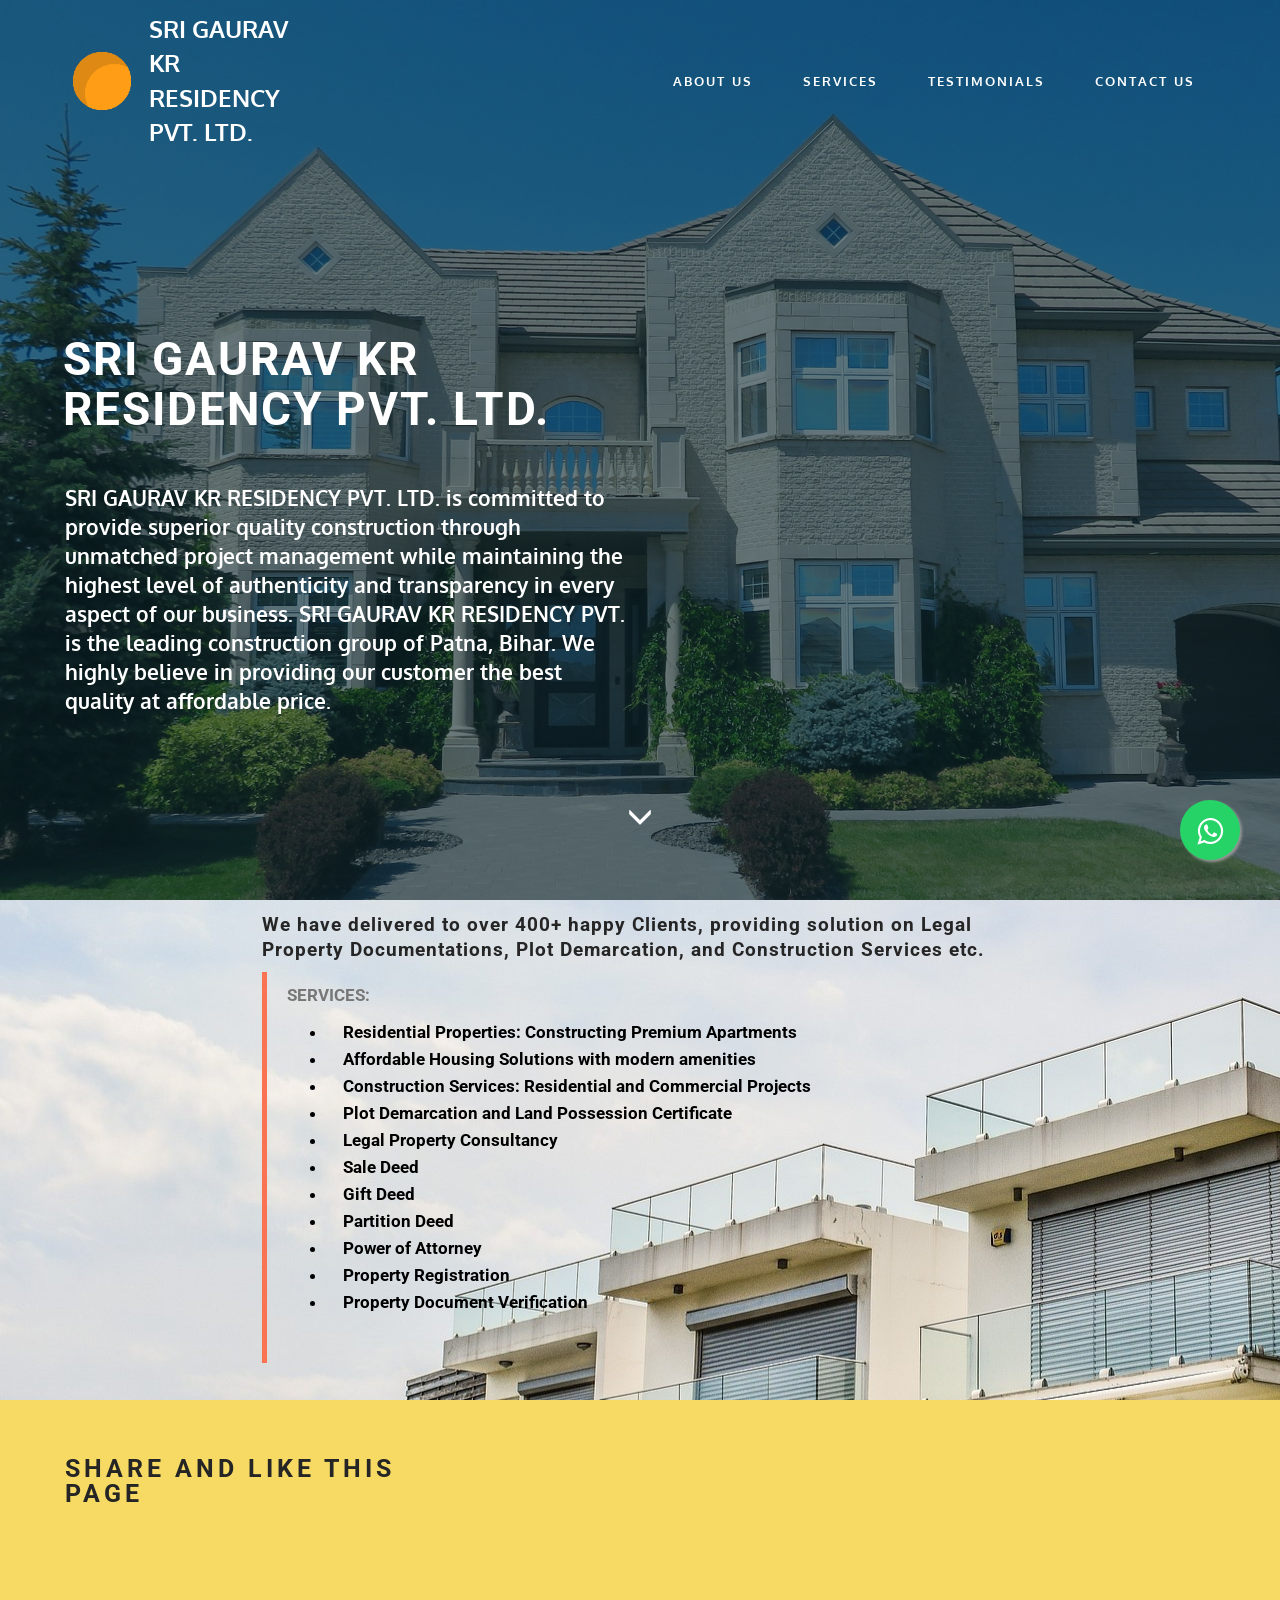
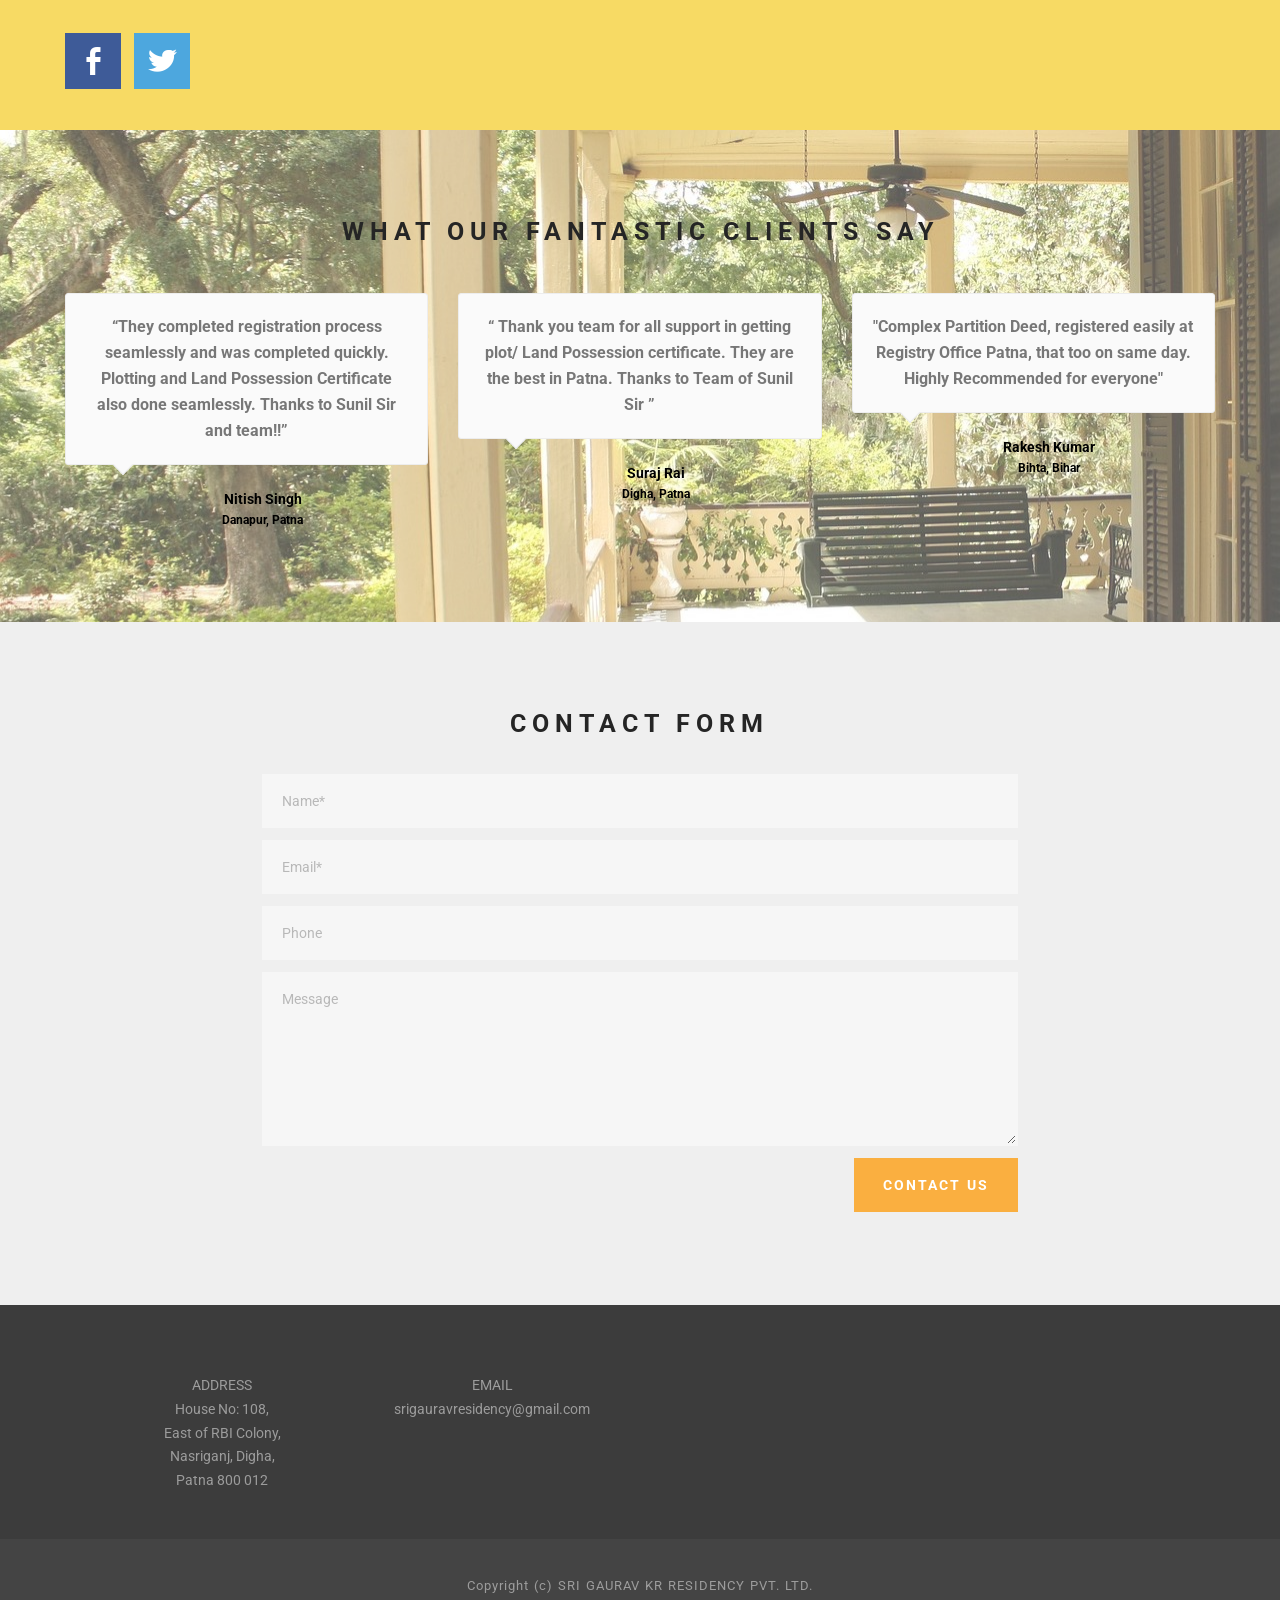
==== index.html @ 9540b688 "Updated index.html for insecure meta tag" ====
<!DOCTYPE html>
<html lang="en">

<head>
    <meta charset="UTF-8" />
    <meta http-equiv="X-UA-Compatible" content="IE=edge" />
    <meta name="viewport" content="width=device-width, initial-scale=1" />
    
    <!-- FIX ADDED HERE: This forces any hidden http:// links in your CSS/JS files to load securely as https:// -->
    <meta http-equiv="Content-Security-Policy" content="upgrade-insecure-requests">
    
    <link rel="shortcut icon" href="assets/images/discover-mobile-350x350-16.png" type="image/x-icon" />
    <meta name="description" content="jameenregistry" />
    <link rel="icon" type="image/png" sizes="32x32" href="assets/images/favicon-32x32.png">
    <link rel="stylesheet"
        href="https://fonts.googleapis.com/css?family=Roboto:700,400&amp;subset=cyrillic,latin,greek,vietnamese" />
    <link rel="stylesheet" href="assets/bootstrap/css/bootstrap.min.css" />
    <link rel="stylesheet" href="assets/animate.css/animate.min.css" />
    <link rel="stylesheet" href="assets/socicon/css/socicon.min.css" />
    <link rel="stylesheet" href="assets/jammen/css/style_min.css" />
    <link rel="stylesheet" href="assets/jammen/css/mbr-additional.css" type="text/css" />
    <link rel="stylesheet" href="assets/animate.css/animate.min.css" />
    <title>SRI GAURAV KR RESIDENCY PVT. LTD., Plot in Patna, Plot, Apartment, Construction, Building, Housing, Land Possession Certificate, LPC, Property Registration, and Registry Office Patna </title>
    <meta name="google-site-verification" content="LFKgQfxGb9PHRCS-7UHr4vyPuEpzBTbaOZgdr1h_e7o" />

    <!-- google analytics tags-->
    <!-- Global site tag (gtag.js) - Google Analytics -->
    <script async src="https://www.googletagmanager.com/gtag/js?id=UA-215911550-1">
    </script>
    <script>
    window.dataLayer = window.dataLayer || [];
    function gtag(){dataLayer.push(arguments);}
    gtag('js', new Date());

    gtag('config', 'UA-215911550-1');
    </script>
</head>

<body>

    <section
        class="mbr-navbar mbr-navbar--freeze mbr-navbar--absolute mbr-navbar--transparent mbr-navbar--sticky mbr-navbar--auto-collapse"
        id="menu-74">
        <div class="mbr-navbar__section mbr-section">
            <div class="mbr-section__container container">
                <div class="mbr-navbar__container">
                    <div class="mbr-navbar__column mbr-navbar__column--s mbr-navbar__brand">
                        <span class="mbr-navbar__brand-link mbr-brand mbr-brand--inline">
                            <span class="mbr-brand__logo"><a><img class="mbr-navbar__brand-img mbr-brand__img"
                                        src="assets/images/discover-mobile-350x350-53.png" alt="jammen"></a></span>
                            <span class="mbr-brand__name"><a class="mbr-brand__name text-white">SRI GAURAV KR RESIDENCY PVT. LTD.</a></span>
                        </span>
                        </span>
                    </div>
                    <div class="mbr-navbar__hamburger mbr-hamburger text-white"><span
                            class="mbr-hamburger__line"></span></div>
                <div class="mbr-navbar__column mbr-navbar__menu">
                    <nav class="mbr-navbar__menu-box mbr-navbar__menu-box--inline-right">
                        <div class="mbr-navbar__column">
                            <ul class="mbr-navbar__items mbr-navbar__items--right mbr-buttons mbr-buttons--freeze mbr-buttons--right btn-decorator mbr-buttons--active">
                                <li class="mbr-navbar__item"><a class="mbr-buttons__link btn text-white" href="#header1-73">ABOUT US</a></li> 
                                                                <li class="mbr-navbar__item"><a class="mbr-buttons__link btn text-white" href="#content1-96">SERVICES</a></li> 
                                <li class="mbr-navbar__item"><a class="mbr-buttons__link btn text-white" href="#testimonials1-88">TESTIMONIALS</a></li>
                                <li class="mbr-navbar__item"><a class="mbr-buttons__link btn text-white" href="#form1-89">CONTACT US</a></li>
                            </ul>
                        </div>
                </div>
            </div>
        </div>
    </section>

    <section
        class="mbr-box mbr-section mbr-section--relative mbr-section--fixed-size mbr-section--full-height mbr-section--bg-adapted mbr-parallax-background mbr-after-navbar"
        id="header1-73" style="background-image: url(assets/images/house_1.jpg);">
        <div class="mbr-box__magnet mbr-box__magnet--sm-padding mbr-box__magnet--center-left">
            <div class="mbr-overlay" style="opacity: 0.6; background-color: rgb(9, 35, 43);"></div>
            <br> <br>
            <div class="mbr-box__container mbr-section__container container">
                <div class="mbr-box mbr-box--stretched">
                    <div class="mbr-box__magnet mbr-box__magnet--center-left">
                        <div class="row">
                            <div class=" col-sm-6">
                                <div class="mbr-hero animated fadeInUp">
                                    <h2 class="mbr-hero__text"><br>SRI GAURAV KR RESIDENCY PVT. LTD.</h2>
                                    <p class="mbr-hero__subtext"><b>SRI GAURAV KR RESIDENCY  PVT. LTD. is committed to provide superior quality construction through unmatched project management while maintaining the highest level of authenticity and transparency in every aspect of our business. SRI GAURAV KR RESIDENCY  PVT. is the leading construction group of Patna, Bihar. We highly believe in providing our customer the best quality at affordable price.</b>
                                </div>
                            </div>
                        </div>
                    </div>
                </div>
                
            </div>
            <div class="mbr-arrow mbr-arrow--floating text-center">
                <div class="mbr-section__container container">
                    <a class="mbr-arrow__link"><i class="glyphicon glyphicon-menu-down"></i></a>
                </div>
            </div>
        </div>
    </section>

    <section class="mbr-section" id="content1-96" style="background-image: url(assets/images/residence1.jpg);">
        <div class="mbr-section__container container mbr-section__container--middle">
            <div class="row">
                <div class="mbr-article mbr-article--wysiwyg col-sm-8 col-sm-offset-2">
                    <h3> We have delivered to over 400+ happy Clients, providing solution on Legal Property Documentations, Plot Demarcation, and Construction Services etc.</h3>
                    <blockquote>
                        <p><strong>SERVICES:</strong></p>
                        <ul>
                            
                            <li style="color:black">&nbsp; &nbsp; <b>Residential Properties: Constructing Premium Apartments </b> </li>
                            <li style="color:black">&nbsp; &nbsp; <b>Affordable Housing Solutions with modern amenities </b></li>
                            <li style="color:black">&nbsp; &nbsp; <b>Construction Services: Residential and Commercial Projects</b></li>
                            <li style="color:black">&nbsp; &nbsp; <b>Plot Demarcation and Land Possession Certificate</b></li>
                            <li style="color:black">&nbsp; &nbsp; <b>Legal Property Consultancy</b></li>
                            <li style="color:black">&nbsp; &nbsp; <b>Sale Deed</b></li>
                            <li style="color:black">&nbsp; &nbsp; <b>Gift Deed</b></li>
                            <li style="color:black">&nbsp; &nbsp; <b>Partition Deed</b></li>
                            <li style="color:black">&nbsp; &nbsp; <b>Power of Attorney</b></li>
                            <li style="color:black">&nbsp; &nbsp; <b>Property Registration</b></li>
                            <li style="color:black">&nbsp; &nbsp; <b>Property Document Verification</b></li>
                        </ul>
                        <p><em><br></em></p>
                    </blockquote>
                </div>
            </div>
        </div>
    </section>

    <section class="mbr-section mbr-section--relative mbr-section--fixed-size" id="social-buttons1-87"
        style="background-color: rgb(247, 218, 100)">
        <div class="mbr-section__container container">
            <div class="mbr-header mbr-header--inline row">
                <div class="col-sm-4">
                    <h3 class="mbr-header__text">SHARE AND LIKE THIS PAGE </h3>
                </div>
             <iframe src="https://www.facebook.com/plugins/page.php?href=https%3A%2F%2Fwww.facebook.com%2FJameenRegistry&tabs=timeline&width=340&height=187&small_header=false&adapt_container_width=true&hide_cover=false&show_facepile=true&appId&locale=en_US" width="340" height="187" style="border:none;overflow:hidden" scrolling="no" frameborder="0" allowfullscreen="true" allow="autoplay; clipboard-write; encrypted-media; picture-in-picture; web-share"></iframe>
                 
                <div class="mbr-social-icons col-sm-8">
                    <div class="mbr-social-likes social-likes_style-1" data-counters="true">
                        <div class="
                  mbr-social-icons__icon
                  social-likes__icon
                  facebook
                  socicon-bg-facebook
                " title="Share link on Facebook">
                            <i class="socicon socicon-facebook"></i>
                        </div>
                 
                        <div class="
                  mbr-social-icons__icon
                  social-likes__icon
                  twitter
                  socicon-bg-twitter
                " title="Share link on Twitter">
                            <i class="socicon socicon-twitter"></i>
                        </div>
                </div>
            </div>
        </div>
    </section>

    <section class="mbr-section mbr-section--relative mbr-section--fixed-size" id="testimonials1-88">
        <div class="testimonial">
            <div class="
            mbr-section__container mbr-section__container--std-padding
            container
          ">
                <div class="row">
                    <div class="col-sm-12">
                        <h2 class="mbr-section__header">WHAT OUR FANTASTIC CLIENTS SAY</h2>
                        <ul class="mbr-reviews mbr-reviews--wysiwyg row">
                            <li class="mbr-reviews__item col-sm-6 col-md-4">
                                <div class="mbr-reviews__text">
                                    <p class="mbr-reviews__p">
                                        <strong>
                                            “They completed registration process seamlessly and was completed quickly. Plotting and Land Possession Certificate also done seamlessly. Thanks to Sunil Sir and team!!”
                                        </strong>
                                    </p>
                                </div>
                                <div class="mbr-reviews__author mbr-reviews__author--short">
                                    <div class="mbr-reviews__author-name" style="color:black">Nitish Singh</div>
                                    <div class="mbr-reviews__author-bio" style="color:black"><b>Danapur, Patna</b></div>
                                </div>
                            </li>
                            <li class="mbr-reviews__item col-sm-6 col-md-4">
                                <div class="mbr-reviews__text">
                                    <p class="mbr-reviews__p">
                                        <strong>
                                            “ Thank you team for all support in getting plot/ Land Possession certificate. They are the best in Patna. Thanks to Team of Sunil Sir ”
                                        </strong>
                                    </p>
                                </div>
                                <div class="mbr-reviews__author mbr-reviews__author--short">
                                    <div class="mbr-reviews__author-name" style="color:black">Suraj Rai</div>
                                    <div class="mbr-reviews__author-bio" style="color:black"><b>Digha, Patna</b></div>
                                </div>
                            </li>
                            <li class="mbr-reviews__item col-sm-6 col-md-4">
                                <div class="mbr-reviews__text">
                                    <p class="mbr-reviews__p">
                                        <strong>
                                            "Complex Partition Deed, registered easily at Registry Office Patna, that too on same day. Highly Recommended for everyone"
                                        </strong>
                                    </p>
                                </div>
                                <div class="mbr-reviews__author mbr-reviews__author--short">
                                    <div class="mbr-reviews__author-name" style="color:black">Rakesh Kumar</div>
                                    <div class="mbr-reviews__author-bio" style="color:black"><b>Bihta, Bihar</b></div>
                                </div>
                            </li>
                        </ul>
                    </div>
                </div>
            </div>
        </div>
    </section>

    <section class="mbr-section mbr-section--relative mbr-section--fixed-size" id="form1-89"
        style="background-color: rgb(239, 239, 239)">
        <div class="
          mbr-section__container mbr-section__container--std-padding
          container
        ">
            <div class="row">
                <div class="col-sm-12">
                    <div class="row">
                        <div class="col-sm-8 col-sm-offset-2" data-form-type="formoid">
                            <div class="mbr-header mbr-header--center mbr-header--std-padding">
                                <h2 class="mbr-header__text">CONTACT FORM</h2>
                            </div>
                            <div data-form-alert="true"></div>
                            <form action="mailto:srigauravresidency@gmail.com" method="post" data-form-title="CONTACT FORM">
                                <input type="hidden" value="" data-form-email="true" />
                                <div class="form-group">
                                    <input type="text" class="form-control" name="name" required="" placeholder="Name*"
                                        data-form-field="Name" />
                                </div>
                                <div class="form-group">
                                    <input type="email" class="form-control" name="email" required=""
                                        placeholder="Email*" data-form-field="Email" />
                                </div>
                                <div class="form-group">
                                    <input type="tel" class="form-control" name="phone" placeholder="Phone"
                                        data-form-field="Phone" />
                                </div>
                                <div class="form-group">
                                    <textarea class="form-control" name="message" placeholder="Message" rows="7"
                                        data-form-field="Message"></textarea>
                                </div>
                                <div class="mbr-buttons mbr-buttons--right">
                                    <button type="submit" class="mbr-buttons__btn btn btn-lg btn-warning">
                                        CONTACT US
                                    </button>
                                </div>
                            </form>
                        </div>
                    </div>
                </div>
            </div>
        </div>
    </section>

    <section class="mbr-section mbr-section--relative mbr-section--fixed-size" id="contacts2-90"
        style="background-color: rgb(60, 60, 60)">
        <div class="mbr-section__container container">
            <div class="mbr-contacts mbr-contacts--wysiwyg row">
<!--                 <div class="col-sm-6">
                    <figure class="
                mbr-figure
                mbr-figure--wysiwyg
                mbr-figure--full-width
                mbr-figure--no-bg
              ">
                        <div class="mbr-figure__map mbr-figure__map--short mbr-google-map">
                            <p class="mbr-google-map__marker" data-coordinates="25.617264,85.125750"></p>
                        </div>
                    </figure>
                </div> -->
                <br>
                <div class="col-sm-6">
                    <div class="row">
                        <div class="col-sm-5 col-sm-offset-1">
                            <p class="mbr-contacts__text">
                                ADDRESS<br />
                                House No: 108, <br> East of RBI Colony, <br> Nasriganj, Digha, <br> Patna 800 012
                            </p>
                        </div>
                        <div class="col-sm-6">
                            <p class="mbr-contacts__text">EMAIL</p>
                            srigauravresidency@gmail.com
                        </div>
                    </div>
                </div>
            </div>
        </div>
    </section>

    <footer class="mbr-section mbr-section--relative mbr-section--fixed-size" id="footer1-91"
        style="background-color: rgb(68, 68, 68)">
        <div class="mbr-section__container container">
            <div class="mbr-footer mbr-footer--wysiwyg row">
                <div class="col-sm-12">
                    <p class="mbr-footer__copyright"></p>
                    <p>Copyright (c) SRI GAURAV KR RESIDENCY PVT. LTD.</p>
                    <p></p>
                </div>
            </div>
        </div>
    </footer>

    <script src="assets/jquery/jquery.min.js"></script>
    <script src="assets/bootstrap/js/bootstrap.min.js"></script>
<!--     <script src="https://maps.googleapis.com/maps/api/js"></script> -->
<!--     <script src="assets/smooth-scroll/SmoothScroll.js"></script> -->
<!--     <script src="assets/jarallax/jarallax.js"></script> -->
<!--     <script src="assets/social-likes/social-likes.js"></script> -->
    <script src="assets/jammen/js/script.js"></script>

    <link rel="stylesheet" href="https://maxcdn.bootstrapcdn.com/font-awesome/4.5.0/css/font-awesome.min.css">
                                <a href="https://api.whatsapp.com/send?phone=919546411291&text=Hello%2C%20I%20want%20more%20info%20about%20the%20service%20%F0%9F%99%82"
                                        class="float" target="_blank">
                                <i class="fa fa-whatsapp my-float"></i>
                                </a>

                                <!-- CSS -->
                                <style>
                                .float{
                                    position:fixed;
                                    width:60px;
                                    height:60px;
                                    bottom:40px;
                                    right:40px;
                                    background-color:#25d366;
                                    color:#FFF;
                                    border-radius:50px;
                                    text-align:center;
                                    font-size:30px;
                                    box-shadow: 2px 2px 3px #999;
                                    z-index:100;
                                }
                                .testimonial::before{
                                    content:"";
                                    background-image: url(assets/images/porch1.jpg);
                                    opacity:0.65;
                                    position:absolute;
                                    top:0;
                                    bottom:0;
                                    right:0;
                                    left:0;
                                    width:auto;
                                    height:auto;
                                    z-index:-3;
                                }

                                .my-float{
                                    margin-top:16px;
                                }
                                </style>
</body>

</html>
---- assets/socicon/css/socicon.min.css ----
@font-face{font-family:'socicon';src:url('../fonts/socicon.eot');src:url('../fonts/socicon.eot?#iefix') format('embedded-opentype'),url('../fonts/socicon.woff') format('woff'),url('../fonts/socicon.woff2') format('woff2'),url('../fonts/socicon.ttf') format('truetype'),url('../fonts/socicon.svg#sociconregular') format('svg');font-weight:normal;font-style:normal}.socicon{position:relative;top:1px;display:inline-block;font-family:'socicon';font-style:normal;font-weight:normal;line-height:1;text-transform:none !important;-webkit-font-smoothing:antialiased;-moz-osx-font-smoothing:grayscale}.socicon-twitter:before{content:"a"}.socicon-facebook:before{content:"b"}.socicon-google:before{content:"c"}.socicon-pinterest:before{content:"d"}.socicon-foursquare:before{content:"e"}.socicon-yahoo:before{content:"f"}.socicon-skype:before{content:"g"}.socicon-yelp:before{content:"h"}.socicon-feedburner:before{content:"i"}.socicon-linkedin:before{content:"j"}.socicon-viadeo:before{content:"k"}.socicon-xing:before{content:"l"}.socicon-myspace:before{content:"m"}.socicon-soundcloud:before{content:"n"}.socicon-spotify:before{content:"o"}.socicon-grooveshark:before{content:"p"}.socicon-lastfm:before{content:"q"}.socicon-youtube:before{content:"r"}.socicon-vimeo:before{content:"s"}.socicon-dailymotion:before{content:"t"}.socicon-vine:before{content:"u"}.socicon-flickr:before{content:"v"}.socicon-500px:before{content:"w"}.socicon-instagram:before{content:"x"}.socicon-wordpress:before{content:"y"}.socicon-tumblr:before{content:"z"}.socicon-blogger:before{content:"A"}.socicon-technorati:before{content:"B"}.socicon-reddit:before{content:"C"}.socicon-dribbble:before{content:"D"}.socicon-stumbleupon:before{content:"E"}.socicon-digg:before{content:"F"}.socicon-envato:before{content:"G"}.socicon-behance:before{content:"H"}.socicon-delicious:before{content:"I"}.socicon-deviantart:before{content:"J"}.socicon-forrst:before{content:"K"}.socicon-play:before{content:"L"}.socicon-zerply:before{content:"M"}.socicon-wikipedia:before{content:"N"}.socicon-apple:before{content:"O"}.socicon-flattr:before{content:"P"}.socicon-github:before{content:"Q"}.socicon-chimein:before{content:"R"}.socicon-friendfeed:before{content:"S"}.socicon-newsvine:before{content:"T"}.socicon-identica:before{content:"U"}.socicon-bebo:before{content:"V"}.socicon-zynga:before{content:"W"}.socicon-steam:before{content:"X"}.socicon-xbox:before{content:"Y"}.socicon-windows:before{content:"Z"}.socicon-outlook:before{content:"1"}.socicon-coderwall:before{content:"2"}.socicon-tripadvisor:before{content:"3"}.socicon-appnet:before{content:"4"}.socicon-goodreads:before{content:"5"}.socicon-tripit:before{content:"6"}.socicon-lanyrd:before{content:"7"}.socicon-slideshare:before{content:"8"}.socicon-buffer:before{content:"9"}.socicon-rss:before{content:","}.socicon-vkontakte:before{content:";"}.socicon-disqus:before{content:":"}.socicon-houzz:before{content:"+"}.socicon-mail:before{content:"@"}.socicon-patreon:before{content:"="}.socicon-paypal:before{content:"-"}.socicon-playstation:before{content:"^"}.socicon-smugmug:before{content:"¨"}.socicon-swarm:before{content:"$"}.socicon-triplej:before{content:"*"}.socicon-yammer:before{content:"&"}.socicon-stackoverflow:before{content:"("}.socicon-drupal:before{content:"#"}.socicon-odnoklassniki:before{content:"."}.socicon-android:before{content:"_"}.socicon-meetup:before{content:"]"}.socicon-persona:before{content:")"}.socicon-amazon:before{content:"£"}.socicon-ello:before{content:"'"}.socicon-mixcloud:before{content:"\""}.socicon-8tracks:before{content:"}"}.socicon-twitch:before{content:"{"}.socicon-bg-twitter{background:#4da7de}.socicon-bg-twitter:hover{background:#4da7de !important}.socicon-bg-facebook{background:#3e5b98}.socicon-bg-facebook:hover{background:#3e5b98 !important}.socicon-bg-google{background:#d93e2d}.socicon-bg-google:hover{background:#d93e2d !important}.socicon-bg-pinterest{background:#c92619}.socicon-bg-pinterest:hover{background:#c92619 !important}.socicon-bg-foursquare{background:#f94877}.socicon-bg-foursquare:hover{background:#f94877 !important}.socicon-bg-yahoo{background:#6e2a85}.socicon-bg-yahoo:hover{background:#6e2a85 !important}.socicon-bg-skype{background:#28abe3}.socicon-bg-skype:hover{background:#28abe3 !important}.socicon-bg-yelp{background:#c83218}.socicon-bg-yelp:hover{background:#c83218 !important}.socicon-bg-feedburner{background:#fc0}.socicon-bg-feedburner:hover{background:#fc0 !important}.socicon-bg-linkedin{background:#3371b7}.socicon-bg-linkedin:hover{background:#3371b7 !important}.socicon-bg-viadeo{background:#e4a000}.socicon-bg-viadeo:hover{background:#e4a000 !important}.socicon-bg-xing{background:#005a60}.socicon-bg-xing:hover{background:#005a60 !important}.socicon-bg-myspace{background:#323232}.socicon-bg-myspace:hover{background:#323232 !important}.socicon-bg-soundcloud{background:#fe3801}.socicon-bg-soundcloud:hover{background:#fe3801 !important}.socicon-bg-spotify{background:#7bb342}.socicon-bg-spotify:hover{background:#7bb342 !important}.socicon-bg-grooveshark{background:#000}.socicon-bg-grooveshark:hover{background:#000 !important}.socicon-bg-lastfm{background:#d41316}.socicon-bg-lastfm:hover{background:#d41316 !important}.socicon-bg-youtube{background:#e02a20}.socicon-bg-youtube:hover{background:#e02a20 !important}.socicon-bg-vimeo{background:#51b5e7}.socicon-bg-vimeo:hover{background:#51b5e7 !important}.socicon-bg-dailymotion{background:#004e72}.socicon-bg-dailymotion:hover{background:#004e72 !important}.socicon-bg-vine{background:#00b389}.socicon-bg-vine:hover{background:#00b389 !important}.socicon-bg-flickr{background:#1e1e1b}.socicon-bg-flickr:hover{background:#1e1e1b !important}.socicon-bg-500px{background:#58a9de}.socicon-bg-500px:hover{background:#58a9de !important}.socicon-bg-instagram{background:#9c7c6e}.socicon-bg-instagram:hover{background:#9c7c6e !important}.socicon-bg-wordpress{background:#464646}.socicon-bg-wordpress:hover{background:#464646 !important}.socicon-bg-tumblr{background:#45556c}.socicon-bg-tumblr:hover{background:#45556c !important}.socicon-bg-blogger{background:#ec661c}.socicon-bg-blogger:hover{background:#ec661c !important}.socicon-bg-technorati{background:#5cb030}.socicon-bg-technorati:hover{background:#5cb030 !important}.socicon-bg-reddit{background:#e74a1e}.socicon-bg-reddit:hover{background:#e74a1e !important}.socicon-bg-dribbble{background:#e84d88}.socicon-bg-dribbble:hover{background:#e84d88 !important}.socicon-bg-stumbleupon{background:#e64011}.socicon-bg-stumbleupon:hover{background:#e64011 !important}.socicon-bg-digg{background:#1d1d1b}.socicon-bg-digg:hover{background:#1d1d1b !important}.socicon-bg-envato{background:#597c3a}.socicon-bg-envato:hover{background:#597c3a !important}.socicon-bg-behance{background:#000}.socicon-bg-behance:hover{background:#000 !important}.socicon-bg-delicious{background:#020202}.socicon-bg-delicious:hover{background:#020202 !important}.socicon-bg-deviantart{background:#c5d200}.socicon-bg-deviantart:hover{background:#c5d200 !important}.socicon-bg-forrst{background:#5b9a68}.socicon-bg-forrst:hover{background:#5b9a68 !important}.socicon-bg-play{background:#000}.socicon-bg-play:hover{background:#000 !important}.socicon-bg-zerply{background:#9dbc7a}.socicon-bg-zerply:hover{background:#9dbc7a !important}.socicon-bg-wikipedia{background:#000}.socicon-bg-wikipedia:hover{background:#000 !important}.socicon-bg-apple{background:#b9bfc1}.socicon-bg-apple:hover{background:#b9bfc1 !important}.socicon-bg-flattr{background:#f67c1a}.socicon-bg-flattr:hover{background:#f67c1a !important}.socicon-bg-github{background:#221e1b}.socicon-bg-github:hover{background:#221e1b !important}.socicon-bg-chimein{background:#888688}.socicon-bg-chimein:hover{background:#888688 !important}.socicon-bg-friendfeed{background:#2f72c4}.socicon-bg-friendfeed:hover{background:#2f72c4 !important}.socicon-bg-newsvine{background:#075b2f}.socicon-bg-newsvine:hover{background:#075b2f !important}.socicon-bg-identica{background:#000}.socicon-bg-identica:hover{background:#000 !important}.socicon-bg-bebo{background:#ef1011}.socicon-bg-bebo:hover{background:#ef1011 !important}.socicon-bg-zynga{background:#dc0606}.socicon-bg-zynga:hover{background:#dc0606 !important}.socicon-bg-steam{background:#8f8d8a}.socicon-bg-steam:hover{background:#8f8d8a !important}.socicon-bg-xbox{background:#92c83e}.socicon-bg-xbox:hover{background:#92c83e !important}.socicon-bg-windows{background:#00bdf6}.socicon-bg-windows:hover{background:#00bdf6 !important}.socicon-bg-outlook{background:#0072c6}.socicon-bg-outlook:hover{background:#0072c6 !important}.socicon-bg-coderwall{background:#3e8dcc}.socicon-bg-coderwall:hover{background:#3e8dcc !important}.socicon-bg-tripadvisor{background:#000}.socicon-bg-tripadvisor:hover{background:#000 !important}.socicon-bg-appnet{background:#494949}.socicon-bg-appnet:hover{background:#494949 !important}.socicon-bg-goodreads{background:#463020}.socicon-bg-goodreads:hover{background:#463020 !important}.socicon-bg-tripit{background:#1982c3}.socicon-bg-tripit:hover{background:#1982c3 !important}.socicon-bg-lanyrd{background:#3c80c9}.socicon-bg-lanyrd:hover{background:#3c80c9 !important}.socicon-bg-slideshare{background:#4ba3a6}.socicon-bg-slideshare:hover{background:#4ba3a6 !important}.socicon-bg-buffer{background:#000}.socicon-bg-buffer:hover{background:#000 !important}.socicon-bg-rss{background:#f26109}.socicon-bg-rss:hover{background:#f26109 !important}.socicon-bg-vkontakte{background:#5a7fa6}.socicon-bg-vkontakte:hover{background:#5a7fa6 !important}.socicon-bg-disqus{background:#2e9fff}.socicon-bg-disqus:hover{background:#2e9fff !important}.socicon-bg-houzz{background:#7cc04b}.socicon-bg-houzz:hover{background:#7cc04b !important}.socicon-bg-mail{background:#000}.socicon-bg-mail:hover{background:#000 !important}.socicon-bg-patreon{background:#e44727}.socicon-bg-patreon:hover{background:#e44727 !important}.socicon-bg-paypal{background:#009cde}.socicon-bg-paypal:hover{background:#009cde !important}.socicon-bg-playstation{background:#000}.socicon-bg-playstation:hover{background:#000 !important}.socicon-bg-smugmug{background:#acfd32}.socicon-bg-smugmug:hover{background:#acfd32 !important}.socicon-bg-swarm{background:#fc9d3c}.socicon-bg-swarm:hover{background:#fc9d3c !important}.socicon-bg-triplej{background:#e53531}.socicon-bg-triplej:hover{background:#e53531 !important}.socicon-bg-yammer{background:#1175c4}.socicon-bg-yammer:hover{background:#1175c4 !important}.socicon-bg-stackoverflow{background:#fd9827}.socicon-bg-stackoverflow:hover{background:#fd9827 !important}.socicon-bg-drupal{background:#00598e}.socicon-bg-drupal:hover{background:#00598e !important}.socicon-bg-odnoklassniki{background:#f48420}.socicon-bg-odnoklassniki:hover{background:#f48420 !important}.socicon-bg-android{background:#8ec047}.socicon-bg-android:hover{background:#8ec047 !important}.socicon-bg-meetup{background:#e2373c}.socicon-bg-meetup:hover{background:#e2373c !important}.socicon-bg-persona{background:#e6753d}.socicon-bg-persona:hover{background:#e6753d !important}.socicon-bg-amazon{background:#f90}.socicon-bg-amazon:hover{background:#f90 !important}.socicon-bg-ello{background:#000}.socicon-bg-ello:hover{background:#000 !important}.socicon-bg-mixcloud{background:#314359}.socicon-bg-mixcloud:hover{background:#314359 !important}.socicon-bg-8tracks{background:#122c4b}.socicon-bg-8tracks:hover{background:#122c4b !important}.socicon-bg-twitch{background:#6441a5}.socicon-bg-twitch:hover{background:#6441a5 !important}
---- assets/jammen/css/style_min.css ----
body,html{max-width:auto;overflow-x:hidden;text-align:center}.mbr-transparent{opacity:0}.mbr-embedded-video{position:relative}.mbr-background-video,.mbr-background-video-preview{bottom:0;left:0;overflow:hidden;position:absolute;right:0;top:0}.mbr-background,.mbr-parallax-background{background-attachment:fixed!important;background-position:50% 0;background-repeat:no-repeat;background-size:cover!important}.mbr-hidden-scrollbar .mbr-parallax-background{background-size:auto 130%}.mobile .mbr-parallax-background{background-attachment:scroll!important}.mbr-background{background-attachment:scroll!important}.is-builder .animated{-webkit-animation-name:none!important;animation-name:none!important}.msgbox-1{overflow:hidden;padding:0 20px;position:relative}.msgbox-1 .container{padding:41px 0 29px;position:relative;z-index:2}@media (max-width:767px){.msgbox-1 .container{padding:67px 0 78px;text-align:center}}.msgbox-1 .row>div+div{line-height:67px}@media (max-width:767px){.msgbox-1 .row>div+div{padding-bottom:3px;padding-top:23px}}@media (max-width:480px){.msgbox-1 .row>div+div{padding-bottom:15px;padding-top:37px}}.msgbox-1 h1,.msgbox-1 h2{letter-spacing:4px;line-height:33px;margin-bottom:11px;margin-top:10px}.msgbox-1 h1+h1,.msgbox-1 h1+h2,.msgbox-1 h2+h1,.msgbox-1 h2+h2{margin-top:-11px}@media (max-width:767px){.msgbox-1 h1,.msgbox-1 h2{line-height:1.5em;margin-bottom:0}.msgbox-1 h1+h1,.msgbox-1 h1+h2,.msgbox-1 h2+h1,.msgbox-1 h2+h2{margin-top:-1px}}.msgbox-1 p{color:#777;font-size:17px;line-height:27px;margin-bottom:0;padding-bottom:13px;padding-top:16px;text-align:left}.msgbox-1 p+p{margin-top:-13px;padding-top:0}@media (max-width:767px){.msgbox-1 p{padding-top:20px}}.msgbox-1 .btn{margin-top:-14px;margin-right:10px}@media (max-width:480px){.msgbox-1 .btn{display:block}.msgbox-1 .btn+.btn{margin-top:12px}}.msgbox-1.dark{background:#3c3c3c;color:#fff}.msgbox-1.dark p{color:#fff}.msgbox-1.dark .btn-default{border-color:#fff;color:#fff}.msgbox-1.dark .btn-default.active,.msgbox-1.dark .btn-default.focus,.msgbox-1.dark .btn-default:active,.msgbox-1.dark .btn-default:focus,.msgbox-1.dark .btn-default:hover,.open>.dropdown-toggle.msgbox-1.dark .btn-default{background-color:#fff;border-color:#fff;color:#252525}.content-2{overflow:hidden;padding:71px 20px 70px;position:relative}.content-2.col-5 .row>div{position:relative;min-height:1px;padding-left:15px;padding-right:15px}@media (min-width:768px){.content-2.col-5 .row>div{display:inline-block;float:none;vertical-align:top;width:33%}}@media (min-width:992px){.content-2.col-5 .row>div{float:left;width:20%}}@media (min-width:992px){.content-2.col-5{padding-top:75px}.content-2.col-5 .thumbnail h3{margin-top:15px}.content-2.col-5 .thumbnail h3+h3{margin-top:-33px}}.content-2.col-4 .row>div{position:relative;min-height:1px;padding-left:15px;padding-right:15px}@media (min-width:768px){.content-2.col-4 .row>div{float:left;width:50%}}@media (min-width:992px){.content-2.col-4 .row>div{float:left;width:25%}}.content-2.col-3 .row>div{position:relative;min-height:1px;padding-left:15px;padding-right:15px}@media (min-width:768px){.content-2.col-3 .row>div{float:left;width:33.33333333%}}@media (min-width:992px){.content-2.col-3{padding-top:64px}.content-2.col-3 .thumbnail h3{margin-top:4px}.content-2.col-3 .thumbnail h3+h3{margin-top:-33px}.content-2.col-3 .thumbnail .group{margin-top:37px}}.content-2.col-2 .row>div{position:relative;min-height:1px;padding-left:15px;padding-right:15px}@media (min-width:768px){.content-2.col-2 .row>div{float:left;width:50%}}@media (min-width:992px){.content-2.col-2{padding-top:48px}.content-2.col-2 .thumbnail>img{width:100%;max-width:300px}.content-2.col-2 .thumbnail h3{margin-top:-14px;margin-bottom:20px;font-size:25px;letter-spacing:6px;line-height:1.5em}.content-2.col-2 .thumbnail h3+h3{margin-top:-19px}.content-2.col-2 .thumbnail p{font-size:17px;line-height:27px}.content-2.col-2 .thumbnail .btn{padding:16px 27px;font-size:18px;line-height:1.3333333;border-radius:0;font-size:14px;letter-spacing:2px}}@media (max-width:767px){.content-2{padding:0 20px}.content-2 .row>div{-webkit-box-shadow:inset 0 1px 1px rgba(10,10,10,.06);box-shadow:inset 0 1px 1px rgba(10,10,10,.06)}.content-2.dark .row>div{-webkit-box-shadow:inset 0 1px 1px rgba(0,0,0,.2);box-shadow:inset 0 1px 1px rgba(0,0,0,.2)}}@media (min-width:768px) and (max-width:991px){.content-2.col-5{padding-top:70px}.content-2.col-5 .row>div+div+div+div{margin-top:50px}.content-2.col-5 .thumbnail h3{margin-top:10px}.content-2.col-5 .thumbnail h3+h3{margin-top:-33px}.content-2.col-4{padding:64px 20px 70px}.content-2.col-4 .row>div+div+div{margin-top:39px}.content-2.col-4 .thumbnail h3{margin-top:4px;margin-bottom:32px}.content-2.col-4 .thumbnail h3+h3{margin-top:-33px}.content-2.col-4 .thumbnail .group{margin-top:37px}.content-2.col-3{padding-top:73px}.content-2.col-3 .thumbnail h3{margin-top:12px;margin-bottom:33px}.content-2.col-3 .thumbnail h3+h3{margin-top:-33px}.content-2.col-3 .thumbnail .group{margin-top:36px}.content-2.col-2{padding-top:64px}.content-2.col-2 .thumbnail h3{margin-top:4px;margin-bottom:33px}.content-2.col-2 .thumbnail h3+h3{margin-top:-34px}.content-2.col-2 .thumbnail .group{margin-top:36px}}.content-2 .container{padding:0;position:relative;z-index:3}.content-2 .row{margin-left:-24px;margin-right:-24px}.content-2 .thumbnail{background:0 0;border:0;margin-bottom:0;padding-bottom:0;padding-left:0;padding-right:0;text-align:center}@media (max-width:767px){.content-2 .thumbnail{padding-top:52px;padding-bottom:65px;margin-bottom:0}}@media (max-width:480px){.content-2 .thumbnail{padding-bottom:70px}}.content-2 .thumbnail .image img,.content-2 .thumbnail>img{max-width:50%}@media (max-width:767px){.content-2 .thumbnail .image img,.content-2 .thumbnail>img{width:100%;max-width:300px}}.content-2 .thumbnail h3{font-size:16px;letter-spacing:1px;margin-bottom:32px;margin-top:11px}.content-2 .thumbnail h3+h3{margin-top:-32px}@media (max-width:767px){.content-2 .thumbnail h3{font-size:25px;letter-spacing:6px;line-height:1.5em;margin-bottom:20px;margin-top:-14px}.content-2 .thumbnail h3+h3{margin-top:-21px}}.content-2 .thumbnail p{color:#999;font-size:16px;line-height:26px;text-align:left}.content-2 .thumbnail p+p{margin-top:-10px}@media (max-width:767px){.content-2 .thumbnail p{font-size:17px;line-height:27px}}.content-2 .thumbnail .group{line-height:43px;margin-bottom:14px;margin-top:33px;text-align:center}@media (max-width:767px){.content-2 .thumbnail .group{margin-top:29px;line-height:67px}}@media (max-width:480px){.content-2 .thumbnail .group{margin-top:37px}}@media (max-width:767px){.content-2 .thumbnail .btn{padding:16px 27px;font-size:18px;line-height:1.3333333;border-radius:0;font-size:14px;letter-spacing:2px;margin-right:9px}}@media (max-width:480px){.content-2 .thumbnail .btn{display:block;margin-right:0}.content-2 .thumbnail .btn+.btn{margin-top:12px}}.content-2.simple h3{margin-top:0!important;margin-bottom:31px!important}.content-2.simple h3+h3{margin-top:-30px!important}.content-2.simple.col-5{padding-top:77px}.content-2.simple.col-3,.content-2.simple.col-4{padding-top:76px}.content-2.simple.col-2{padding-top:64px}@media (min-width:768px) and (max-width:991px){.content-2.simple h3{margin-bottom:32px!important}.content-2.simple.col-5{padding-top:76px}.content-2.simple.col-5 .row>div+div+div+div{margin-top:53px}.content-2.simple.col-4{padding-top:77px}.content-2.simple.col-4 .row>div+div+div{margin-top:53px}.content-2.simple.col-2{padding-top:76px}}@media (max-width:767px){.content-2.simple{padding-top:0!important}.content-2.simple .thumbnail{padding-top:68px}.content-2.simple h3{margin-bottom:20px!important}.content-2.simple h3+h3{margin-top:-21px!important}}.content-2.dark{background:#3c3c3c}.content-2.dark h1,.content-2.dark h2,.content-2.dark h3,.content-2.dark h4{color:#fff}.content-2.dark p{color:#fff}.content-2.dark .btn-default{border-color:#fff;color:#fff}.content-2.dark .btn-default.active,.content-2.dark .btn-default.focus,.content-2.dark .btn-default:active,.content-2.dark .btn-default:focus,.content-2.dark .btn-default:hover,.open>.dropdown-toggle.content-2.dark .btn-default{background-color:#fff;border-color:#fff;color:#252525}.pricing-table-1{-webkit-box-shadow:inset 0 1px 0 rgba(10,10,10,.06);box-shadow:inset 0 1px 0 rgba(10,10,10,.06);background:#f0f0f0;overflow:hidden;padding:100px 0 67px;position:relative}.pricing-table-1 .container{display:block;float:none;margin-left:auto;margin-right:auto;max-width:1000px;position:relative;z-index:3}.pricing-table-1.col-4 .row>div{position:relative;min-height:1px;padding-left:15px;padding-right:15px;padding:0}@media (min-width:768px){.pricing-table-1.col-4 .row>div{float:left;width:25%}}.pricing-table-1.col-3 .container{max-width:750px}.pricing-table-1.col-3 .row>div{position:relative;min-height:1px;padding-left:15px;padding-right:15px;padding:0}@media (min-width:768px){.pricing-table-1.col-3 .row>div{float:left;width:33.33333333%}}.pricing-table-1.col-2 .container{max-width:600px}.pricing-table-1.col-2 .row>div{position:relative;min-height:1px;padding-left:15px;padding-right:15px;padding:0}@media (min-width:768px){.pricing-table-1.col-2 .row>div{float:left;width:50%}}.pricing-table-1 .plan{-webkit-box-shadow:0 2px 2px rgba(10,10,10,.06);box-shadow:0 2px 2px rgba(10,10,10,.06);background:#fff;color:#484f5a;margin-right:1px;padding-bottom:39px;text-align:center}.pricing-table-1 .plan h3{background:#323b44;border-radius:7px 7px 0 0;color:#fff;font-size:16px;letter-spacing:1px;margin:0;padding:18px 0 19px;position:relative;top:-7px}.pricing-table-1 .plan p{margin-bottom:0}.pricing-table-1 .plan .price{font-size:80px;letter-spacing:1px;padding:7px 0 0}.pricing-table-1 .plan .price small{color:#aaa;display:block;font-size:13px;margin-top:-11px;padding-bottom:19px}.pricing-table-1 .plan .price strong{font-weight:400;left:-10px;position:relative}.pricing-table-1 .plan .price sup{display:inline-block;font-size:32px;height:1px;margin:58px 0 0 -4px;position:relative;vertical-align:top;width:25px}.pricing-table-1 .plan .price:after{background:#eee;content:"";display:block;height:1px;margin:20px auto 0;width:80%}.pricing-table-1 .plan ul{font-size:14px;list-style:none;margin:35px 0 35px;padding-left:0}.pricing-table-1 .plan ul li{margin-bottom:12px}.pricing-table-1 .plan .btn{margin-bottom:2px;margin-top:1px}.pricing-table-1 .favorite{-webkit-box-shadow:0 0 10px rgba(10,10,10,.35);box-shadow:0 0 10px rgba(10,10,10,.35);margin-left:-5px;margin-right:-5px;padding-bottom:52px;position:relative;top:-13px;z-index:2}.pricing-table-1 .favorite h3{background:#f97352}.pricing-table-1 .favorite .price{padding-top:20px}.pricing-table-1 .favorite .price strong{left:-8px}.pricing-table-1 .green h3{background:#7ac673}.pricing-table-1 .blue h3{background:#27aae0}.pricing-table-1 .orange h3{background:#faaf40}@media (max-width:767px){.pricing-table-1{padding:30px 20px 10px 20px}.pricing-table-1 .plan{margin-bottom:20px}.pricing-table-1 .plan ul{margin:36px 0 34px}.pricing-table-1 .plan .btn{margin-top:2px}.pricing-table-1 .favorite{margin-left:0;margin-right:0;top:0}}@media (min-width:480px) and (max-width:767px){.pricing-table-1 .plan{padding-bottom:64px}.pricing-table-1 .plan .price{font-size:120px;line-height:142px}.pricing-table-1 .plan .price small{font-size:16px;margin-top:-1px;padding-bottom:18px;line-height:23px}.pricing-table-1 .plan .price sup{font-size:36px;margin:77px 0 0 -4px}.pricing-table-1 .plan ul{font-size:16px;margin:35px 0 22px}.pricing-table-1 .plan .btn{padding:16px 27px;font-size:18px;line-height:1.3333333;border-radius:0;font-size:14px;letter-spacing:2px;margin-bottom:3px;margin-top:-13px;position:relative;top:26px}}.mbr-navbar{position:relative;width:100%}.mbr-navbar:before{content:"";display:block}.mbr-navbar__brand-img,.mbr-navbar__brand-link:after{height:74px}.mbr-navbar:before,.mbr-navbar__container{height:98px}.mbr-navbar--ss .mbr-navbar__brand-img,.mbr-navbar--ss .mbr-navbar__brand-link:after{height:74px}.mbr-navbar--ss .mbr-navbar__container,.mbr-navbar--ss:before{height:98px}.mbr-navbar--xs .mbr-navbar__brand-img,.mbr-navbar--xs .mbr-navbar__brand-link:after{height:32px}.mbr-navbar--xs .mbr-navbar__container,.mbr-navbar--xs:before{height:56px}.mbr-navbar--s .mbr-navbar__brand-img,.mbr-navbar--s .mbr-navbar__brand-link:after{height:48px}.mbr-navbar--s .mbr-navbar__container,.mbr-navbar--s:before{height:72px}.mbr-navbar--m .mbr-navbar__brand-img,.mbr-navbar--m .mbr-navbar__brand-link:after{height:64px}.mbr-navbar--m .mbr-navbar__container,.mbr-navbar--m:before{height:88px}.mbr-navbar--l .mbr-navbar__brand-img,.mbr-navbar--l .mbr-navbar__brand-link:after{height:96px}.mbr-navbar--l .mbr-navbar__container,.mbr-navbar--l:before{height:120px}.mbr-navbar--xl .mbr-navbar__brand-img,.mbr-navbar--xl .mbr-navbar__brand-link:after{height:128px}.mbr-navbar--xl .mbr-navbar__container,.mbr-navbar--xl:before{height:152px}.mbr-navbar--short .mbr-navbar__brand-img,.mbr-navbar--short .mbr-navbar__brand-link:after{height:40px}.mbr-navbar--short .mbr-navbar__container,.mbr-navbar--short:before{height:64px}.mbr-navbar--short .mbr-navbar__container{padding:12px 0}@media (max-width:767px){.mbr-navbar--short .mbr-navbar__brand-img,.mbr-navbar--short .mbr-navbar__brand-link:after{height:31px}.mbr-navbar--short .mbr-navbar__container,.mbr-navbar--short:before{height:45px}.mbr-navbar--short .mbr-navbar__container{padding:7px 0}}.mbr-navbar__brand-img{position:relative}.mbr-navbar__brand-img,.mbr-navbar__container,.mbr-navbar__section{-webkit-transition:all .3s ease-in-out 0s;-o-transition:all .3s ease-in-out 0s;transition:all .3s ease-in-out 0s}.mbr-navbar__section{background:#2c2c2c;height:auto;position:absolute;top:0;width:100%;z-index:1000}.mbr-navbar__container{display:table;padding:12px 0;width:100%}.mbr-navbar__menu-box{display:table;width:100%}.mbr-navbar__menu-box--inline-center,.mbr-navbar__menu-box--inline-left,.mbr-navbar__menu-box--inline-right{display:block;text-align:left}.mbr-navbar__menu-box--inline-center{text-align:center}.mbr-navbar__menu-box--inline-right{text-align:right}.mbr-navbar__column{display:table-cell;vertical-align:middle}.mbr-navbar__column--xxs{width:1%}.mbr-navbar__column--xs{width:10%}.mbr-navbar__column--s{width:20%}.mbr-navbar__column--m{width:30%}.mbr-navbar__column--l{width:40%}.mbr-navbar__column--xl{width:50%}.mbr-navbar__menu-box--inline-center .mbr-navbar__column,.mbr-navbar__menu-box--inline-left .mbr-navbar__column,.mbr-navbar__menu-box--inline-right .mbr-navbar__column{display:inline-block}.mbr-navbar__items{float:left;padding-left:0;position:relative;left:-20px}.mbr-navbar__items--right{float:right;left:0}.mbr-navbar__item{display:block;float:left;position:relative}.mbr-navbar__hamburger{display:none;margin-top:-11px;position:absolute;right:0;top:50%;z-index:10000}.mbr-navbar--collapsed .mbr-navbar__container{position:relative}.mbr-navbar--collapsed .mbr-navbar__column{display:block;width:100%}.mbr-navbar--collapsed .mbr-navbar__items--right{padding-top:13px}.mbr-navbar--collapsed .mbr-navbar__menu{background:rgba(0,0,0,.9);display:none;height:100%;left:0;position:fixed;top:0;width:100%;z-index:9999}.mbr-navbar--collapsed .mbr-navbar__menu-box{display:table-cell;vertical-align:middle}.mbr-navbar--collapsed .mbr-navbar__items{float:none}.mbr-navbar--collapsed .mbr-navbar__item{float:none}.mbr-navbar--collapsed .mbr-navbar__hamburger{display:block}.mbr-navbar--collapsed.mbr-navbar--open .mbr-navbar__menu{display:table}.mbr-navbar--collapsed.mbr-navbar--open:not(.mbr-navbar--sticky) .mbr-navbar__section{background:0 0;position:fixed}.mbr-navbar--collapsed.mbr-navbar--open .mbr-navbar__brand{visibility:hidden}.mbr-navbar--collapsed.mbr-navbar--sticky.mbr-navbar--open .mbr-navbar__brand{visibility:visible}.mbr-navbar--collapsed.mbr-navbar--open .mbr-navbar__brand-img,.mbr-navbar--collapsed.mbr-navbar--open .mbr-navbar__container{-webkit-transition:none;-o-transition:none;transition:none}.mbr-navbar--freeze.mbr-navbar--collapsed.mbr-navbar--open .mbr-navbar__hamburger,.mbr-navbar--freeze.mbr-navbar--collapsed.mbr-navbar--open .mbr-navbar__hamburger:hover{color:#fff!important}.mbr-navbar--sticky .mbr-navbar__section{position:fixed}.mbr-navbar--absolute{position:absolute}.mbr-navbar--transparent .mbr-navbar__section{background:0 0}.mbr-navbar--relative .mbr-navbar__section,.mbr-navbar--stuck .mbr-navbar__section{background:#2c2c2c}@media (max-width:991px){.mbr-navbar--auto-collapse .mbr-navbar__container{position:relative}.mbr-navbar--auto-collapse .mbr-navbar__column{display:block;width:100%}.mbr-navbar--auto-collapse .mbr-navbar__items--right{padding-top:13px}.mbr-navbar--auto-collapse .mbr-navbar__menu{background:rgba(0,0,0,.9);display:none;height:100%;left:0;position:fixed;top:0;width:100%;z-index:9999}.mbr-navbar--auto-collapse .mbr-navbar__menu-box{display:table-cell;vertical-align:middle}.mbr-navbar--auto-collapse .mbr-navbar__items{float:none}.mbr-navbar--auto-collapse .mbr-navbar__item{float:none}.mbr-navbar--auto-collapse .mbr-navbar__hamburger{display:block}.mbr-navbar--auto-collapse.mbr-navbar--open .mbr-navbar__menu{display:table}.mbr-navbar--auto-collapse.mbr-navbar--open:not(.mbr-navbar--sticky) .mbr-navbar__section{background:0 0;position:fixed}.mbr-navbar--auto-collapse.mbr-navbar--open .mbr-navbar__brand{visibility:hidden}.mbr-navbar--auto-collapse.mbr-navbar--sticky.mbr-navbar--open .mbr-navbar__brand{visibility:visible}.mbr-navbar--auto-collapse.mbr-navbar--open .mbr-navbar__brand-img,.mbr-navbar--auto-collapse.mbr-navbar--open .mbr-navbar__container{-webkit-transition:none;-o-transition:none;transition:none}.mbr-navbar--freeze.mbr-navbar--auto-collapse.mbr-navbar--open .mbr-navbar__hamburger,.mbr-navbar--freeze.mbr-navbar--auto-collapse.mbr-navbar--open .mbr-navbar__hamburger:hover{color:#fff!important}}.mbr-after-navbar:before{content:"";display:block;height:98px}.mbr-hamburger{cursor:pointer;height:23px;width:30px}.mbr-hamburger:focus{outline:0}.mbr-hamburger__line,.mbr-hamburger__line:after,.mbr-hamburger__line:before{content:"";position:absolute;display:block;height:1px;cursor:pointer}.mbr-hamburger__line,.mbr-hamburger__line:after,.mbr-hamburger__line:before{width:30px;border-bottom:5px solid;top:9px}.mbr-hamburger__line:before{top:-9px}.mbr-hamburger__line:after{top:9px}.mbr-hamburger__line,.mbr-hamburger__line:after,.mbr-hamburger__line:before{-webkit-transition:all .3s ease-in-out;transition:all .3s ease-in-out}.mbr-hamburger--open .mbr-hamburger__line{border-color:transparent}.mbr-hamburger--open .mbr-hamburger__line:after,.mbr-hamburger--open .mbr-hamburger__line:before{top:0}.mbr-hamburger--open .mbr-hamburger__line:before{-ms-transform:rotate(45deg);-webkit-transform:rotate(45deg);transform:rotate(45deg)}.mbr-hamburger--open .mbr-hamburger__line:after{top:10px;-ms-transform:translatey(-10px) rotate(-45deg);-webkit-transform:translatey(-10px) rotate(-45deg);transform:translatey(-10px) rotate(-45deg)}@media (max-width:767px){.mbr-hamburger{height:23px;width:27px}.mbr-hamburger__line,.mbr-hamburger__line:after,.mbr-hamburger__line:before{width:27px;border-bottom:4px solid;top:9px}.mbr-hamburger__line:before{top:-9px}.mbr-hamburger__line:after{top:9px}}.mbr-brand{display:block;float:left;position:relative}.mbr-brand,.mbr-brand:hover{text-decoration:none}.mbr-brand__name{display:block;font-weight:700;margin-top:5px;text-align:center}.mbr-brand__name,.mbr-brand__name:hover{text-decoration:none}.mbr-brand--inline{display:table}.mbr-brand--inline:after{content:"";display:table-cell;width:1px}.mbr-brand--inline .mbr-brand__logo,.mbr-brand--inline .mbr-brand__name{display:table-cell;vertical-align:middle}.mbr-brand--inline .mbr-brand__logo{padding-right:10px}.mbr-brand--inline .mbr-brand__name{margin:0;text-align:left}.mbr-form{display:table;margin-top:-13px;position:relative;top:14px;width:100%}.mbr-form__left,.mbr-form__right{display:table-cell;vertical-align:top}.mbr-form__left{padding-right:3px}.mbr-form__right{width:1px}@media (max-width:530px){.mbr-form{display:block;margin-top:-27px;position:relative;top:26px}.mbr-form__left,.mbr-form__right{display:block}.mbr-form__left{margin-bottom:12px;padding-right:0}.mbr-form__right{width:100%}}.mbr-section{padding:0 20px}.mbr-section--no-padding{padding:0}.mbr-section--relative{position:relative}.mbr-section--fixed-size{overflow:hidden}.mbr-section--full-height{height:100vh}.mbr-section--full-height.mbr-after-navbar:before{display:none}.mbr-section--bg-adapted{background-attachment:scroll;background-position:50% 0;background-repeat:no-repeat;background-size:cover}.mbr-section--gray{background-color:#444}.mbr-section--light-gray{background-color:#f0f0f0}.mbr-section--dark-gray{background-color:#3c3c3c}.mbr-section__container{padding:0;position:relative;z-index:3}.mbr-section__container--std-padding{padding:93px 0}.mbr-section__container--sm-padding{padding:41px 0}.mbr-section__container--isolated{padding-bottom:93px;padding-top:93px}.mbr-section__container--first{padding-top:93px;padding-bottom:41px}.mbr-section__container--middle{padding-bottom:41px}.mbr-section__container--last{padding-bottom:93px}.mbr-section__left{padding-right:40px}.mbr-section__right{padding-left:15px}.mbr-section__header{line-height:1.5em;margin:-10px 0 0;text-align:center}@media (max-width:767px){.mbr-section__left{padding-right:15px}.mbr-section__right{padding-left:15px;padding-top:51px}}.mbr-arrow{bottom:71px;left:0;line-height:1px;padding:0 20px;position:absolute;width:100%;z-index:3}.mbr-arrow__link{display:inline-block;font-size:26px}.mbr-arrow__link,.mbr-arrow__link:focus,.mbr-arrow__link:hover{color:#fff}.mbr-arrow--floating .mbr-arrow__link{-webkit-animation:floating-arrow 1.6s infinite ease-in-out 0s;-o-animation:floating-arrow 1.6s infinite ease-in-out 0s;animation:floating-arrow 1.6s infinite ease-in-out 0s}@-webkit-keyframes floating-arrow{from{-webkit-transform:translateY(0);transform:translateY(0)}65%{-webkit-transform:translateY(11px);transform:translateY(11px)}to{-webkit-transform:translateY(0);transform:translateY(0)}}@-o-keyframes floating-arrow{from{-webkit-transform:translateY(0);transform:translateY(0)}65%{-webkit-transform:translateY(11px);transform:translateY(11px)}to{-webkit-transform:translateY(0);transform:translateY(0)}}@keyframes floating-arrow{from{-webkit-transform:translateY(0);transform:translateY(0)}65%{-webkit-transform:translateY(11px);transform:translateY(11px)}to{-webkit-transform:translateY(0);transform:translateY(0)}}.mbr-arrow--dark .mbr-arrow__link,.mbr-arrow--dark .mbr-arrow__link:focus,.mbr-arrow--dark .mbr-arrow__link:hover{color:#252525}@media (max-width:767px){.mbr-arrow{bottom:41px}}@media (max-width:320px){.mbr-arrow{bottom:21px;text-align:center}}@media all and (device-width:320px) and (device-height:568px) and (orientation:portrait){.mbr-arrow{bottom:31px}}.mbr-box{display:table;width:100%}.mbr-box--fixed{table-layout:fixed}.mbr-box--stretched{height:100%}.mbr-box__magnet{display:table-cell;float:none;height:100%;margin-bottom:0;margin-top:0;text-align:center;vertical-align:middle}.mbr-box__magnet--sm-padding{padding:41px 0}.mbr-box__magnet--top-center,.mbr-box__magnet--top-left,.mbr-box__magnet--top-right{vertical-align:top}.mbr-box__magnet--bottom-center,.mbr-box__magnet--bottom-left,.mbr-box__magnet--bottom-right{vertical-align:bottom}.mbr-box__magnet--bottom-left,.mbr-box__magnet--center-left,.mbr-box__magnet--top-left{text-align:left}.mbr-box__magnet--bottom-right,.mbr-box__magnet--center-right,.mbr-box__magnet--top-right{text-align:right}.mbr-box__container{height:50%}@media (max-width:767px){.mbr-box__container{height:100%}.mbr-box--adapted{display:block}.mbr-box--adapted>.mbr-box__magnet{display:block;height:auto}}.mbr-overlay{background:#222;bottom:0;left:0;position:absolute;right:0;top:0;z-index:2}.mbr-google-map__marker{color:#252525;display:none;margin:0}.mbr-google-map--loaded .mbr-google-map__marker{display:block}.mbr-hero{color:#fff;position:center}.mbr-hero__text{font-size:46px;font-weight:700;left:-2px;letter-spacing:2px;line-height:50px;margin:1rem 0 1px 0;padding-bottom:41px;position:relative;top:8px}.mbr-hero__subtext{font-size:21px;line-height:29px;margin:1rem 0 3px 0;padding:0 0 41px 0;position:relative;top:6px}.mbr-figure{display:inline-block;line-height:1px;margin:0;max-width:100%;overflow:hidden;position:relative}.mbr-figure--no-bg{background:0 0}.mbr-figure--full-width{display:block;width:100%}.mbr-figure.mbr-after-navbar:before{display:none}.mbr-figure--full-width .mbr-figure__img,.mbr-figure--full-width .mbr-figure__map,.mbr-figure--full-width iframe{width:100%}.mbr-figure iframe,.mbr-figure__img,.mbr-figure__map{max-width:100%}.mbr-figure__map{height:400px;line-height:1.3em}.mbr-figure__map--short{height:300px}.mbr-figure__caption{background:rgba(0,0,0,.5);bottom:0;color:#fff;display:block;font-size:17px;left:0;line-height:1.3em;min-height:53px;padding:17px 20px;position:absolute;text-align:left;width:100%}.mbr-figure__caption--no-padding{padding:17px 0}.mbr-figure--wysiwyg .mbr-figure__caption a,.mbr-figure--wysiwyg .mbr-figure__caption a:hover{color:inherit;text-decoration:underline}.mbr-figure--caption-inside-top .mbr-figure__caption{bottom:auto;top:0}.mbr-figure--caption-outside-bottom .mbr-figure__caption,.mbr-figure--caption-outside-top .mbr-figure__caption{background:0 0;position:relative}.mbr-figure--no-bg.mbr-figure--caption-outside-bottom .mbr-figure__caption,.mbr-figure--no-bg.mbr-figure--caption-outside-top .mbr-figure__caption{color:#252525}.mbr-figure--no-bg.mbr-figure--caption-outside-top .mbr-figure__caption{margin-top:-3px;padding-top:0}.mbr-figure--no-bg.mbr-figure--caption-outside-bottom .mbr-figure__caption{margin-top:-2px;padding-bottom:0;top:2px}.mbr-figure__caption--std-grid{background:0 0;z-index:2}@media (min-width:768px){.mbr-figure__caption--std-grid{width:715px;left:50%;margin-left:-357.5px;padding:17px 0}}@media (min-width:992px){.mbr-figure__caption--std-grid{width:935px;margin-left:-467.5px}}@media (min-width:1200px){.mbr-figure__caption--std-grid{width:1150px;margin-left:-575px}}.mbr-figure__caption--std-grid:before{bottom:0;content:"";position:absolute;top:0;width:200%;z-index:-1;margin-left:-50%}.mbr-figure--caption-inside-bottom .mbr-figure__caption--std-grid:before,.mbr-figure--caption-inside-top .mbr-figure__caption--std-grid:before{background:rgba(0,0,0,.6)}.mbr-figure__caption-small{color:#ccc;display:block;font-size:14px;line-height:1.3em}.mbr-figure--no-bg.mbr-figure--caption-outside-bottom .mbr-figure__caption-small,.mbr-figure--no-bg.mbr-figure--caption-outside-top .mbr-figure__caption-small{color:#777}@media (max-width:767px){.mbr-figure--adapted{display:block;width:100%}.mbr-figure--adapted .mbr-figure__img,.mbr-figure--adapted .mbr-figure__map,.mbr-figure--adapted iframe{width:100%}.mbr-figure--caption-inside-bottom .mbr-figure__caption,.mbr-figure--caption-inside-top .mbr-figure__caption{background:0 0;position:relative}.mbr-figure--caption-inside-bottom .mbr-figure__caption--std-grid:before,.mbr-figure--caption-inside-top .mbr-figure__caption--std-grid:before{display:none}}.mbr-reviews{list-style:none;margin:0 -15px;padding:3px 0 0 0}.mbr-reviews__item{position:relative;margin-top:39px}.mbr-reviews__text{background:#fafafa;border-radius:3px;border:1px solid #ededed;color:#777;font-size:16px;line-height:26px;padding:20px;position:relative}.mbr-reviews__text:before{-webkit-transform:rotate(45deg);-ms-transform:rotate(45deg);-o-transform:rotate(45deg);transform:rotate(45deg);width:14px;height:14px;background-color:#fafafa;border-color:#ededed;border-style:none solid solid none;border-width:0 1px 1px 0;bottom:-8px;content:"";display:block;left:50px;position:absolute}.mbr-reviews__p{margin:0}.mbr-reviews__author{margin-top:30px;padding-left:102px;position:relative}.mbr-reviews__author--short{margin-top:27px;padding-left:32px}.mbr-reviews__author-img{width:50px;height:50px;border-radius:50%;left:33px;position:absolute;top:0}.mbr-reviews__author-name{color:#777;font-size:14px;font-weight:700;position:relative;top:-3px}.mbr-reviews__author-bio{color:#999;font-size:12px}@media (max-width:767px){.mbr-reviews__author{padding-bottom:32px}.mbr-reviews__author--short{padding-bottom:1px}}@media (min-width:768px) and (max-width:991px){.mbr-reviews__item:nth-of-type(2n+1){clear:left}}@media (min-width:992px){.mbr-reviews__item:nth-of-type(3n+1){clear:left}}.mbr-header{margin-top:-20px;padding:0;position:relative;text-align:left;top:10px}.mbr-header--std-padding{padding-bottom:41px}.mbr-header--center{text-align:center}.mbr-header__text{display:block;font-size:25px;font-weight:700;letter-spacing:6px;line-height:1.5em;margin:0}.mbr-header__subtext{color:#777;font-size:14px;font-style:italic;letter-spacing:1px;margin:8px 0 7px 0}.mbr-header--inline{margin-top:0;padding:41px 0 28px 0;top:0}.mbr-header--inline .mbr-header__text{letter-spacing:4px;line-height:1em;margin:15px 0 0 0}@media (max-width:767px){.mbr-header--inline{padding:47px 0 38px 0}.mbr-header--inline .mbr-header__text{display:block;margin:0 0 38px 0}.mbr-header--auto-align .mbr-header__subtext,.mbr-header--auto-align .mbr-header__text{left:0;text-align:center!important}}.mbr-social-icons__icon{-webkit-transition:all .2s ease-in-out 0s;-o-transition:all .2s ease-in-out 0s;transition:all .2s ease-in-out 0s;color:#fff;cursor:pointer;display:inline-block;font-size:29px;height:56px;line-height:61px;margin:0 10px 13px 0;position:relative;text-align:center;width:56px}.mbr-social-icons__icon:hover{color:#fff}.mbr-social-icons--style-1 .mbr-social-icons__icon:hover{background:#252525!important}.mbr-contacts{color:#9c9c9c;font-size:14px;line-height:1.7em;padding:45px 0 46px}.mbr-contacts__img{max-width:100%;margin:6px 0 5px 40px}.mbr-contacts__img--left{margin-left:0}.mbr-contacts__text{margin:0}.mbr-contacts__header{color:#fff;font-size:14px;letter-spacing:1px;margin-bottom:20px;margin-top:3px}.mbr-contacts__list{list-style:none;margin:0;padding:0}@media (max-width:767px){.mbr-contacts__img{margin-bottom:10px}.mbr-contacts__header{margin-top:20px;margin-bottom:10px}.mbr-contacts__column{margin-top:37px}}.mbr-footer{color:#9c9c9c;font-size:13px;letter-spacing:1px;line-height:1.5em;padding:37px 0 39px;word-spacing:1px}.mbr-footer__copyright{margin:0}.mbr-buttons{margin:-26px 0 13px 0;position:relative;text-align:left;top:26px}.mbr-buttons__btn,.mbr-buttons__link{margin:0 10px 13px 0}.mbr-buttons__btn,.mbr-buttons__btn:hover,.mbr-buttons__link,.mbr-buttons__link:hover{text-decoration:none}.mbr-buttons--no-offset{margin-top:0;top:0}.mbr-buttons--only-links{left:-20px}.mbr-buttons--center{left:5px;text-align:center}.mbr-buttons--center.mbr-buttons--only-links{left:0}.mbr-buttons--right{text-align:right}.mbr-buttons--right .mbr-buttons__btn,.mbr-buttons--right .mbr-buttons__link{margin:0 0 13px 10px}.mbr-buttons--right.mbr-buttons--only-links{left:20px}.mbr-buttons--activated{left:5px;text-align:center}.mbr-buttons--activated .mbr-buttons__btn,.mbr-buttons--activated .mbr-buttons__link{margin-left:0;margin-right:0}.mbr-buttons--activated .mbr-buttons__link{font-size:25px;padding:10px 30px 2px}.mbr-buttons--activated .mbr-buttons__btn{font-size:15px;margin-top:9px;padding:15px 30px}.mbr-buttons--freeze.mbr-buttons--activated .mbr-buttons__link{font-size:25px!important}.mbr-buttons--freeze.mbr-buttons--activated .mbr-buttons__link,.mbr-buttons--freeze.mbr-buttons--activated .mbr-buttons__link:hover{color:#fff!important}.mbr-buttons--freeze.mbr-buttons--activated .mbr-buttons__btn{font-size:15px!important}@media (max-width:991px){.mbr-buttons--active{left:5px;text-align:center}.mbr-buttons--active .mbr-buttons__btn,.mbr-buttons--active .mbr-buttons__link{margin-left:0;margin-right:0}.mbr-buttons--active .mbr-buttons__link{font-size:25px;padding:10px 30px 2px}.mbr-buttons--active .mbr-buttons__btn{font-size:15px;margin-top:9px;padding:15px 30px}.mbr-buttons--freeze.mbr-buttons--active .mbr-buttons__link{font-size:25px!important}.mbr-buttons--freeze.mbr-buttons--active .mbr-buttons__link,.mbr-buttons--freeze.mbr-buttons--active .mbr-buttons__link:hover{color:#fff!important}.mbr-buttons--freeze.mbr-buttons--active .mbr-buttons__btn{font-size:15px!important}}@media (max-width:767px){.mbr-buttons--auto-align{left:5px;text-align:center}.mbr-buttons--auto-align.mbr-buttons--only-links{left:0}}@media (max-width:530px){.mbr-buttons{left:0}.mbr-buttons--right .mbr-buttons__btn,.mbr-buttons--right .mbr-buttons__link,.mbr-buttons__btn,.mbr-buttons__link{display:inline-block;margin:0 0 13px 0;text-align:center;width:100%}.mbr-buttons--activated .mbr-buttons__btn,.mbr-buttons--activated .mbr-buttons__link,.mbr-buttons--active .mbr-buttons__btn,.mbr-buttons--active .mbr-buttons__link{width:auto}.mbr-buttons--activated .mbr-buttons__btn,.mbr-buttons--active .mbr-buttons__btn{margin-top:9px}}.mbr-article{color:#777;font-size:17px;line-height:27px;text-align:left;position:relative;margin-top:-21px;top:14px}.mbr-article--wysiwyg h1,.mbr-article--wysiwyg h2,.mbr-article--wysiwyg h3,.mbr-article--wysiwyg h4,.mbr-article--wysiwyg h5,.mbr-article--wysiwyg h6{color:#252525;display:block;font-weight:700;line-height:1.3em;text-align:left}.mbr-article--wysiwyg h1{font-size:27px;letter-spacing:3px}.mbr-article--wysiwyg h2{font-size:23px;letter-spacing:2px}.mbr-article--wysiwyg h3{font-size:19px;letter-spacing:1px}.mbr-article--wysiwyg h4{font-size:14px}.mbr-article--wysiwyg h5{font-size:11px}.mbr-article--wysiwyg h6{font-size:10px}.mbr-article--wysiwyg blockquote,.mbr-article--wysiwyg ol,.mbr-article--wysiwyg p,.mbr-article--wysiwyg ul{margin:0 0 10px 0}.mbr-article--wysiwyg blockquote{font-size:17px;border-color:#f97352}@media (max-width:767px){.mbr-article--auto-align,.mbr-article--auto-align.mbr-article--wysiwyg p{text-align:left!important}}.social-likes__counter{-webkit-transition:all .2s ease-in-out 0s;-o-transition:all .2s ease-in-out 0s;transition:all .2s ease-in-out 0s;background:#3c3c3c;border-radius:23px;font-size:12px;height:23px;line-height:24px;min-width:23px;padding:0 5px;position:absolute;right:-7px;text-align:center;top:-7px}.social-likes__counter_empty{display:none}.social-likes_style-1 .social-likes__icon:hover{background:#252525!important}.social-likes_style-1 .social-likes__icon:hover .social-likes__counter{background:#f97352}.social-likes_style-2 .social-likes__icon{background:#252525}.social-likes_style-2 .social-likes__counter{background:#f97352}.social-likes_style-2 .social-likes__icon:hover .social-likes__counter{background:#3c3c3c}.engine{position:absolute;text-indent:-2400px;text-align:center;padding:0}
---- assets/jammen/css/mbr-additional.css ----
@import url(https://fonts.googleapis.com/css?family=Oxygen:400,300,700);

#header1-40 .btn {
  font-size: 20px;
  font-family: "Oxygen", sans-serif;
}
#header1-40 H1 {
  font-family: "Oxygen", sans-serif;
}
#header1-40 P {
  font-family: "Oxygen", sans-serif;
}
#menu-41 .mbr-brand__name {
  font-size: 16px;
}
#menu-41.mbr-navbar--stuck .mbr-navbar__section {
  background: #395259;
}
#menu-41 .mbr-brand__name a {
  font-size: 24px;
  font-family: "Oxygen", sans-serif;
}
#menu-41 .mbr-navbar__items a {
  font-family: "Oxygen", sans-serif;
}
#features1-42 P {
  text-align: center;
}
#features1-44 P {
  text-align: center;
  color: #ffffff;
}
#features1-44 H3 {
  color: #ffffff;
}
#msg-box5-46 .mbr-header__text {
  color: #ffffff;
}
#msg-box5-46 .mbr-header__subtext {
  color: #ffffff;
}
#msg-box5-46 .mbr-article {
  color: #ffffff;
}
#features1-47 P {
  color: #4c6972;
  text-align: center;
}
#msg-box3-48 .mbr-header .mbr-header__text {
  text-align: center;
}
#msg-box3-48 .mbr-header .mbr-header__subtext {
  text-align: center;
}
#msg-box2-50 h2 {
  color: #252525;
}
#msg-box2-50 p {
  color: #252525;
}

#content5-77 .caption h3 {
  color: #fff;
  font-size: 46px;
  font-family: "Oxygen", sans-serif;
}
#content5-77 P {
  color: #fff;
  text-align: center;
  font-size: 21px;
  font-family: "Oxygen", sans-serif;
}
#menu-59 .mbr-brand__name {
  font-size: 16px;
}
#menu-59.mbr-navbar--stuck .mbr-navbar__section {
  background: #395259;
}
#menu-59 .mbr-brand__name a {
  font-size: 24px;
  font-family: "Oxygen", sans-serif;
}
#menu-59 .mbr-navbar__items a {
  font-family: "Oxygen", sans-serif;
}
#image2-83 SMALL {
  font-size: 17px;
}
#slider2-88 H1 {
  color: #ffffff;
}

#header1-73 .btn {
  font-size: 20px;
  font-family: "Oxygen", sans-serif;
}
#header1-73 H1 {
  font-family: "Oxygen", sans-serif;
}
#header1-73 P {
  font-family: "Oxygen", sans-serif;
}
#menu-74 .mbr-brand__name {
  font-size: 16px;
}
#menu-74.mbr-navbar--stuck .mbr-navbar__section {
  background: #395259;
}
#menu-74 .mbr-brand__name a {
  font-size: 24px;
  font-family: "Oxygen", sans-serif;
}
#menu-74 .mbr-navbar__items a {
  font-family: "Oxygen", sans-serif;
}
#features1-75 P {
  text-align: center;
}
#features1-77 P {
  text-align: center;
  color: #ffffff;
}
#features1-77 H3 {
  color: #ffffff;
}
#msg-box5-79 .mbr-header__text {
  color: #ffffff;
}
#msg-box5-79 .mbr-header__subtext {
  color: #ffffff;
}
#msg-box5-79 .mbr-article {
  color: #ffffff;
}
#features1-80 P {
  color: #4c6972;
  text-align: center;
}
#msg-box3-81 .mbr-header .mbr-header__text {
  text-align: center;
}
#msg-box3-81 .mbr-header .mbr-header__subtext {
  text-align: center;
}
#msg-box2-83 h2 {
  color: #252525;
}
#msg-box2-83 p {
  color: #252525;
}

#menu-20 .mbr-brand__name {
  font-size: 16px;
}
#menu-20.mbr-navbar--stuck .mbr-navbar__section {
  background: #395259;
}
#menu-20 .mbr-brand__name a {
  font-size: 24px;
  font-family: "Oxygen", sans-serif;
}
#menu-20 .mbr-navbar__items a {
  font-family: "Oxygen", sans-serif;
}
#features1-21 P {
  text-align: center;
}
#features1-23 P {
  text-align: center;
  color: #ffffff;
}
#features1-23 H3 {
  color: #ffffff;
}
#msg-box5-25 .mbr-header__text {
  color: #ffffff;
}
#msg-box5-25 .mbr-header__subtext {
  color: #ffffff;
}
#msg-box5-25 .mbr-article {
  color: #ffffff;
}
#features1-26 P {
  color: #4c6972;
  text-align: center;
}
#msg-box3-27 .mbr-header .mbr-header__text {
  text-align: center;
}
#msg-box3-27 .mbr-header .mbr-header__subtext {
  text-align: center;
}
#msg-box2-29 h2 {
  color: #252525;
}
#msg-box2-29 p {
  color: #252525;
}

#content5-92 .caption h3 {
  color: #fff;
  font-size: 46px;
  font-family: "Oxygen", sans-serif;
}
#content5-92 P {
  color: #fff;
  text-align: center;
  font-size: 21px;
  font-family: "Oxygen", sans-serif;
}
#menu-93 .mbr-brand__name {
  font-size: 16px;
}
#menu-93.mbr-navbar--stuck .mbr-navbar__section {
  background: #395259;
}
#menu-93 .mbr-brand__name a {
  font-size: 24px;
  font-family: "Oxygen", sans-serif;
}
#menu-93 .mbr-navbar__items a {
  font-family: "Oxygen", sans-serif;
}
#features1-108 .thumbnail .image img {
  max-width: 100%;
}
#image2-97 SMALL {
  font-size: 17px;
}
#image2-111 SMALL {
  font-size: 20px;
}
#image2-113 SMALL {
  font-size: 20px;
}
#image2-114 SMALL {
  font-size: 20px;
}
#msg-box3-117 .mbr-header .mbr-header__text {
  text-align: center;
}
#msg-box3-117 .mbr-header .mbr-header__subtext {
  text-align: center;
}
#msg-box3-117 .mbr-article P {
  text-align: left;
}
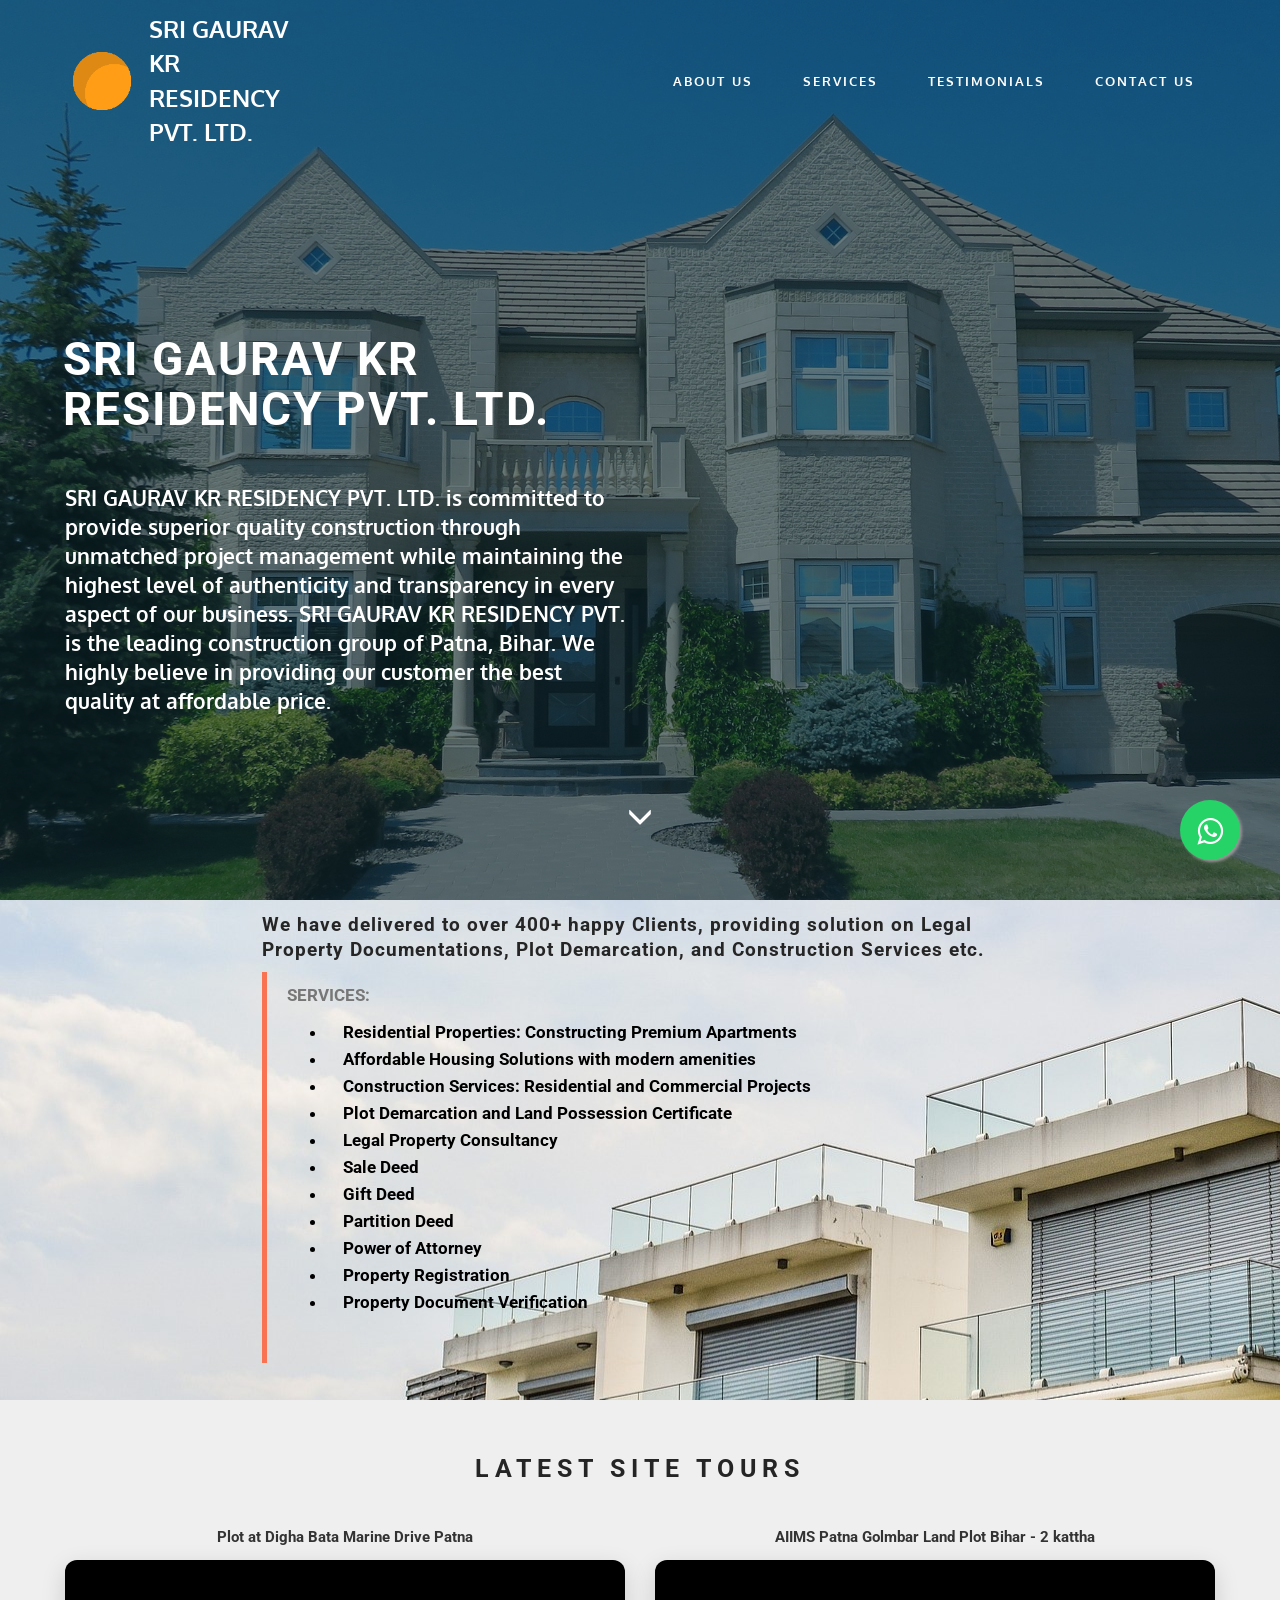
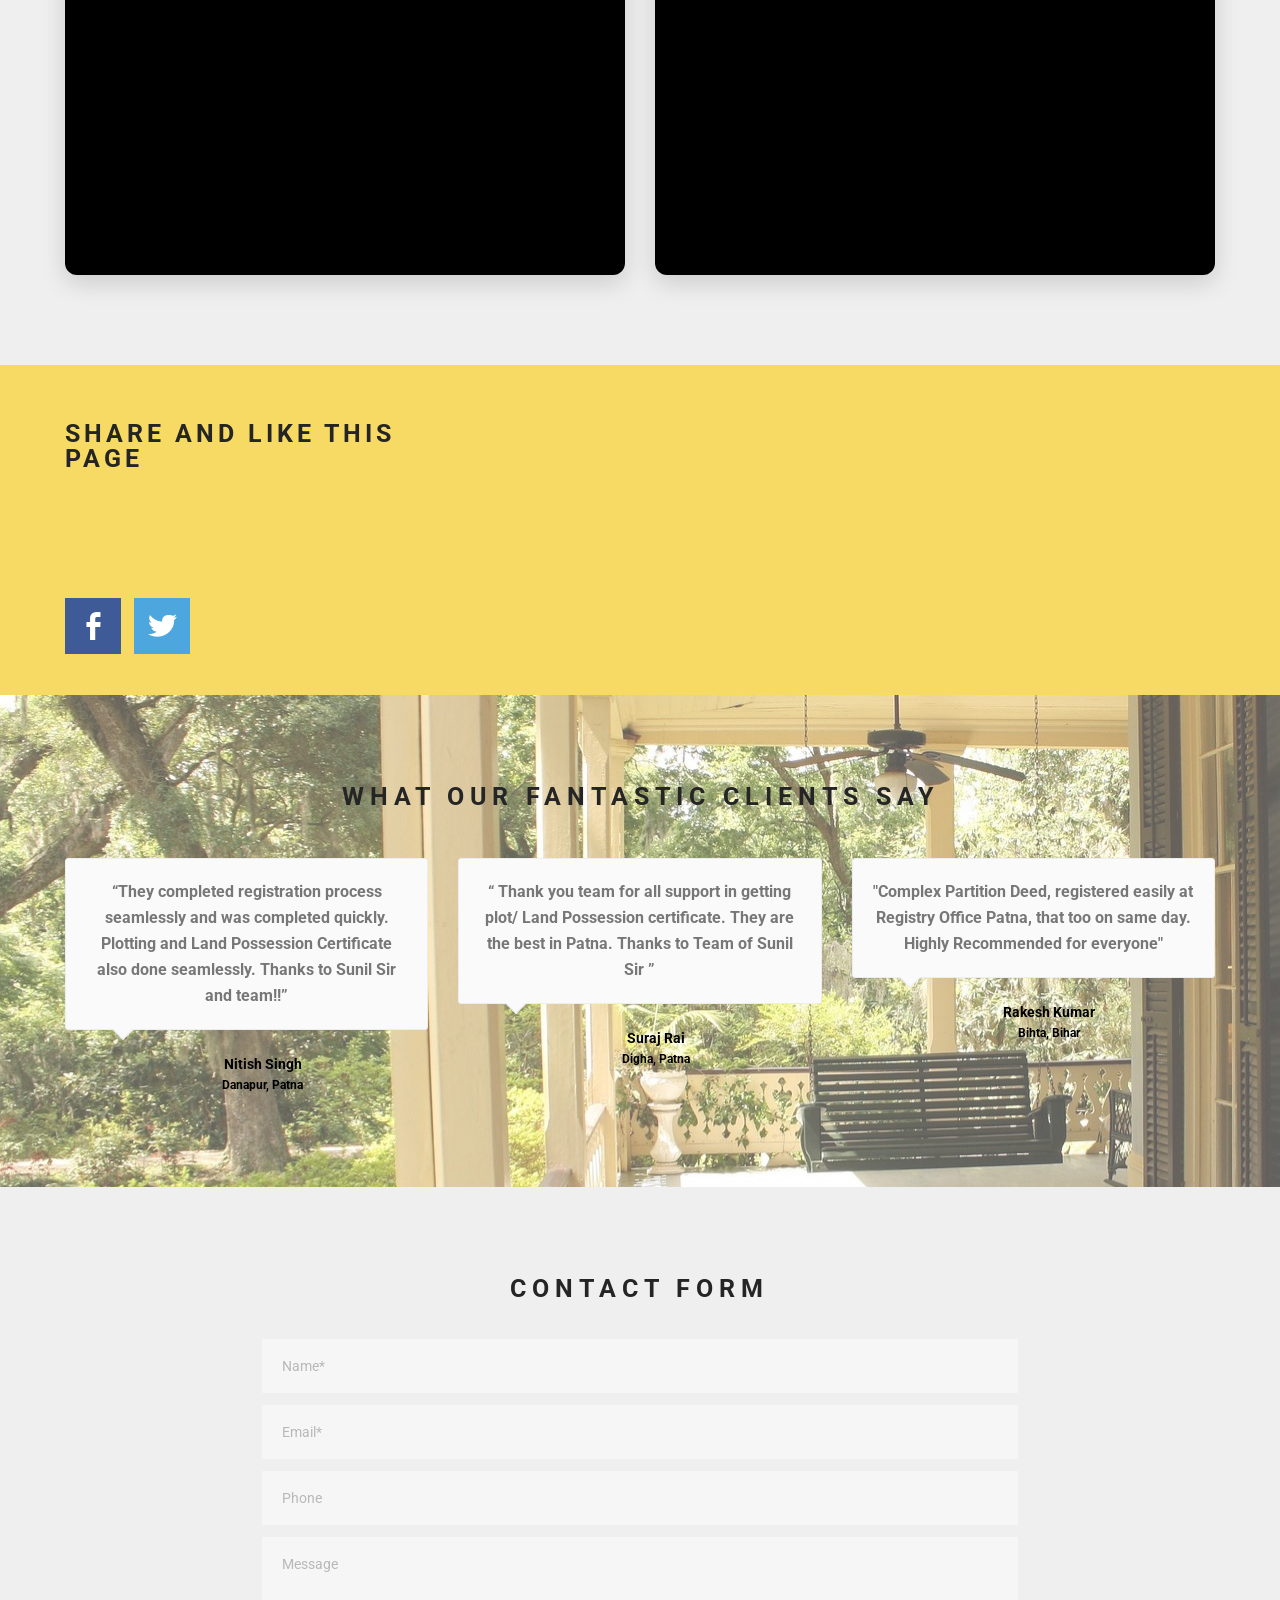
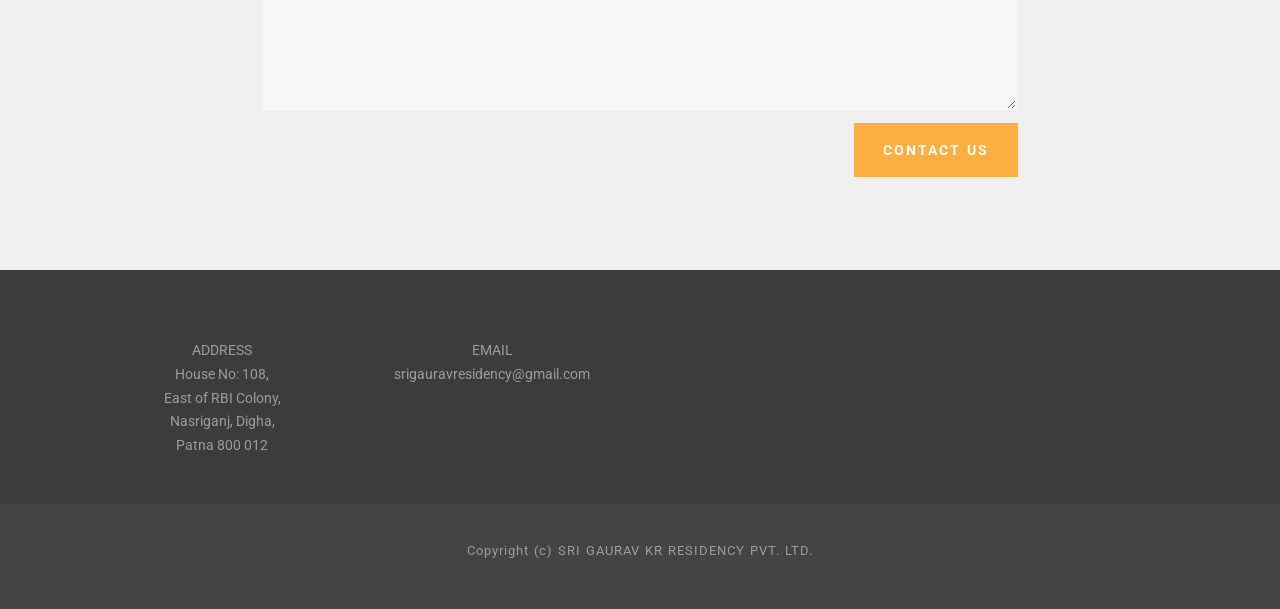
==== commit a2c3aba0: "Update index.html video included" ====
--- a/index.html
+++ b/index.html
@@ -59,7 +59,7 @@
                         <div class="mbr-navbar__column">
                             <ul class="mbr-navbar__items mbr-navbar__items--right mbr-buttons mbr-buttons--freeze mbr-buttons--right btn-decorator mbr-buttons--active">
                                 <li class="mbr-navbar__item"><a class="mbr-buttons__link btn text-white" href="#header1-73">ABOUT US</a></li> 
-                                                                <li class="mbr-navbar__item"><a class="mbr-buttons__link btn text-white" href="#content1-96">SERVICES</a></li> 
+                                                                                        <li class="mbr-navbar__item"><a class="mbr-buttons__link btn text-white" href="#content1-96">SERVICES</a></li> 
                                 <li class="mbr-navbar__item"><a class="mbr-buttons__link btn text-white" href="#testimonials1-88">TESTIMONIALS</a></li>
                                 <li class="mbr-navbar__item"><a class="mbr-buttons__link btn text-white" href="#form1-89">CONTACT US</a></li>
                             </ul>
@@ -126,6 +126,49 @@
         </div>
     </section>
 
+    <!-- TWO-COLUMN VIDEO TOUR SECTION ADDED HERE -->
+    <section class="mbr-section mbr-section--relative mbr-section--fixed-size" id="video-tour" style="background-color: rgb(239, 239, 239); padding-top: 60px; padding-bottom: 60px;">
+        <div class="mbr-section__container container">
+            <div class="mbr-header mbr-header--center mbr-header--std-padding">
+                <h2 class="mbr-header__text">LATEST SITE TOURS</h2>
+            </div>
+            <div class="row">
+                
+                <!-- Video 1 Column -->
+                <div class="col-md-6 col-sm-12" style="margin-bottom: 30px;">
+                    <h4 class="text-center" style="margin-bottom: 15px; font-weight: bold; color: #333;">Plot at Digha Bata Marine Drive Patna</h4>
+                    <div class="property-video-container">
+                        <iframe  
+                            src="https://player.cloudinary.com/embed/?cloud_name=i27r67f0&public_id=WhatsApp_Video_2026-09-06_at_8.05.20_AM"  
+                            allow="autoplay; fullscreen; encrypted-media; picture-in-picture"  
+                            allowfullscreen  
+                            frameborder="0"
+                            title="Plot at Digha Bata Marine Drive Patna"
+                            loading="lazy">
+                        </iframe>
+                    </div>
+                </div>
+
+                <!-- Video 2 Column -->
+                <div class="col-md-6 col-sm-12" style="margin-bottom: 30px;">
+                    <h4 class="text-center" style="margin-bottom: 15px; font-weight: bold; color: #333;">AIIMS Patna Golmbar Land Plot Bihar - 2 kattha</h4>
+                    <div class="property-video-container">
+                        <iframe
+                            src="https://player.cloudinary.com/embed/?cloud_name=i27r67f0&public_id=AIIMS_Patna_Golmbar_Land_Plot_Bihar"
+                            allow="autoplay; fullscreen; encrypted-media; picture-in-picture"
+                            allowfullscreen
+                            frameborder="0"
+                            title="AIIMS Patna Golmbar Land Plot Bihar - 2 kattha"
+                            loading="lazy">
+                        </iframe>
+                    </div>
+                </div>
+
+            </div>
+        </div>
+    </section>
+    <!-- END OF VIDEO TOUR SECTION -->
+
     <section class="mbr-section mbr-section--relative mbr-section--fixed-size" id="social-buttons1-87"
         style="background-color: rgb(247, 218, 100)">
         <div class="mbr-section__container container">
@@ -322,8 +365,23 @@
                                 <i class="fa fa-whatsapp my-float"></i>
                                 </a>
 
-                                <!-- CSS -->
+                                <!-- CSS WITH VIDEO STYLES ADDED -->
                                 <style>
+                                .property-video-container {
+                                    position: relative;
+                                    width: 100%;
+                                    border-radius: 12px;
+                                    overflow: hidden;
+                                    box-shadow: 0 8px 25px rgba(0, 0, 0, 0.15);
+                                    background-color: #000000;
+                                }
+                                .property-video-container iframe {
+                                    display: block; 
+                                    width: 100%;
+                                    height: auto;
+                                    aspect-ratio: 16 / 9;
+                                    border: none;
+                                }
                                 .float{
                                     position:fixed;
                                     width:60px;
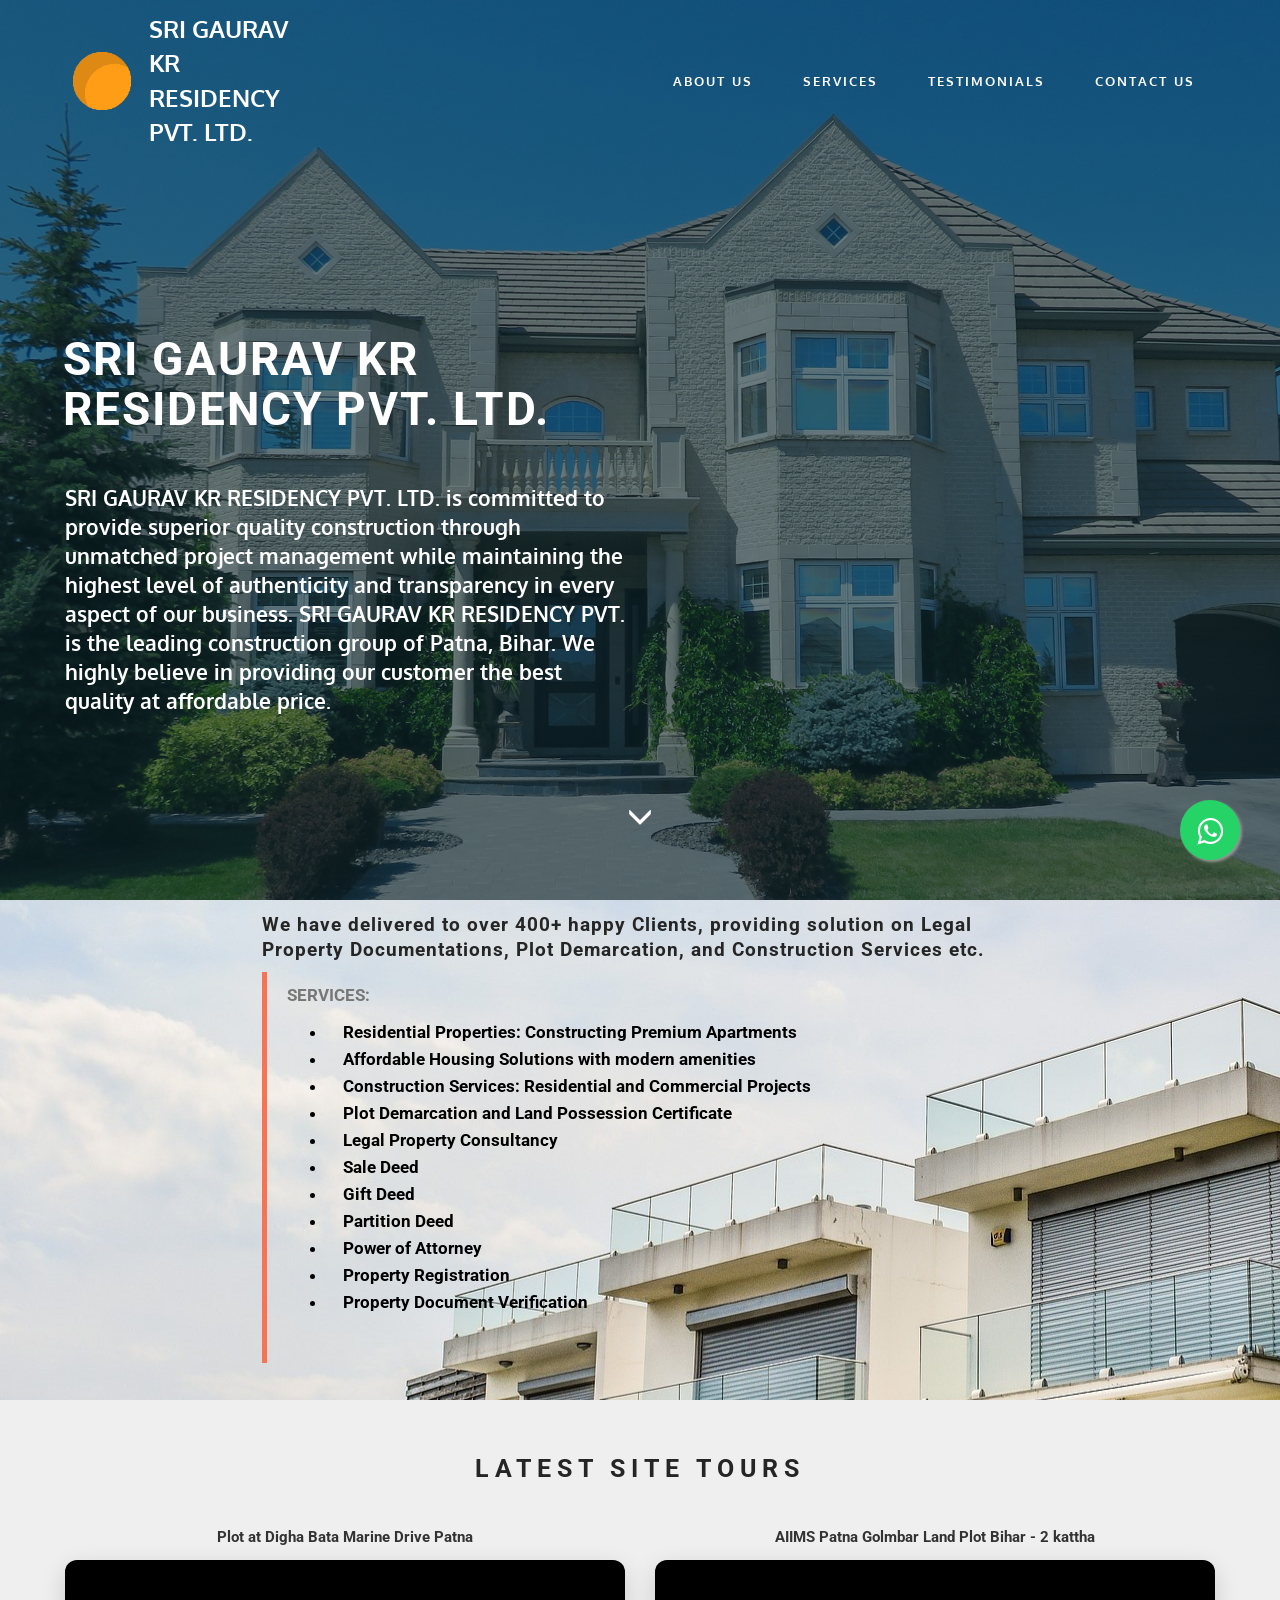
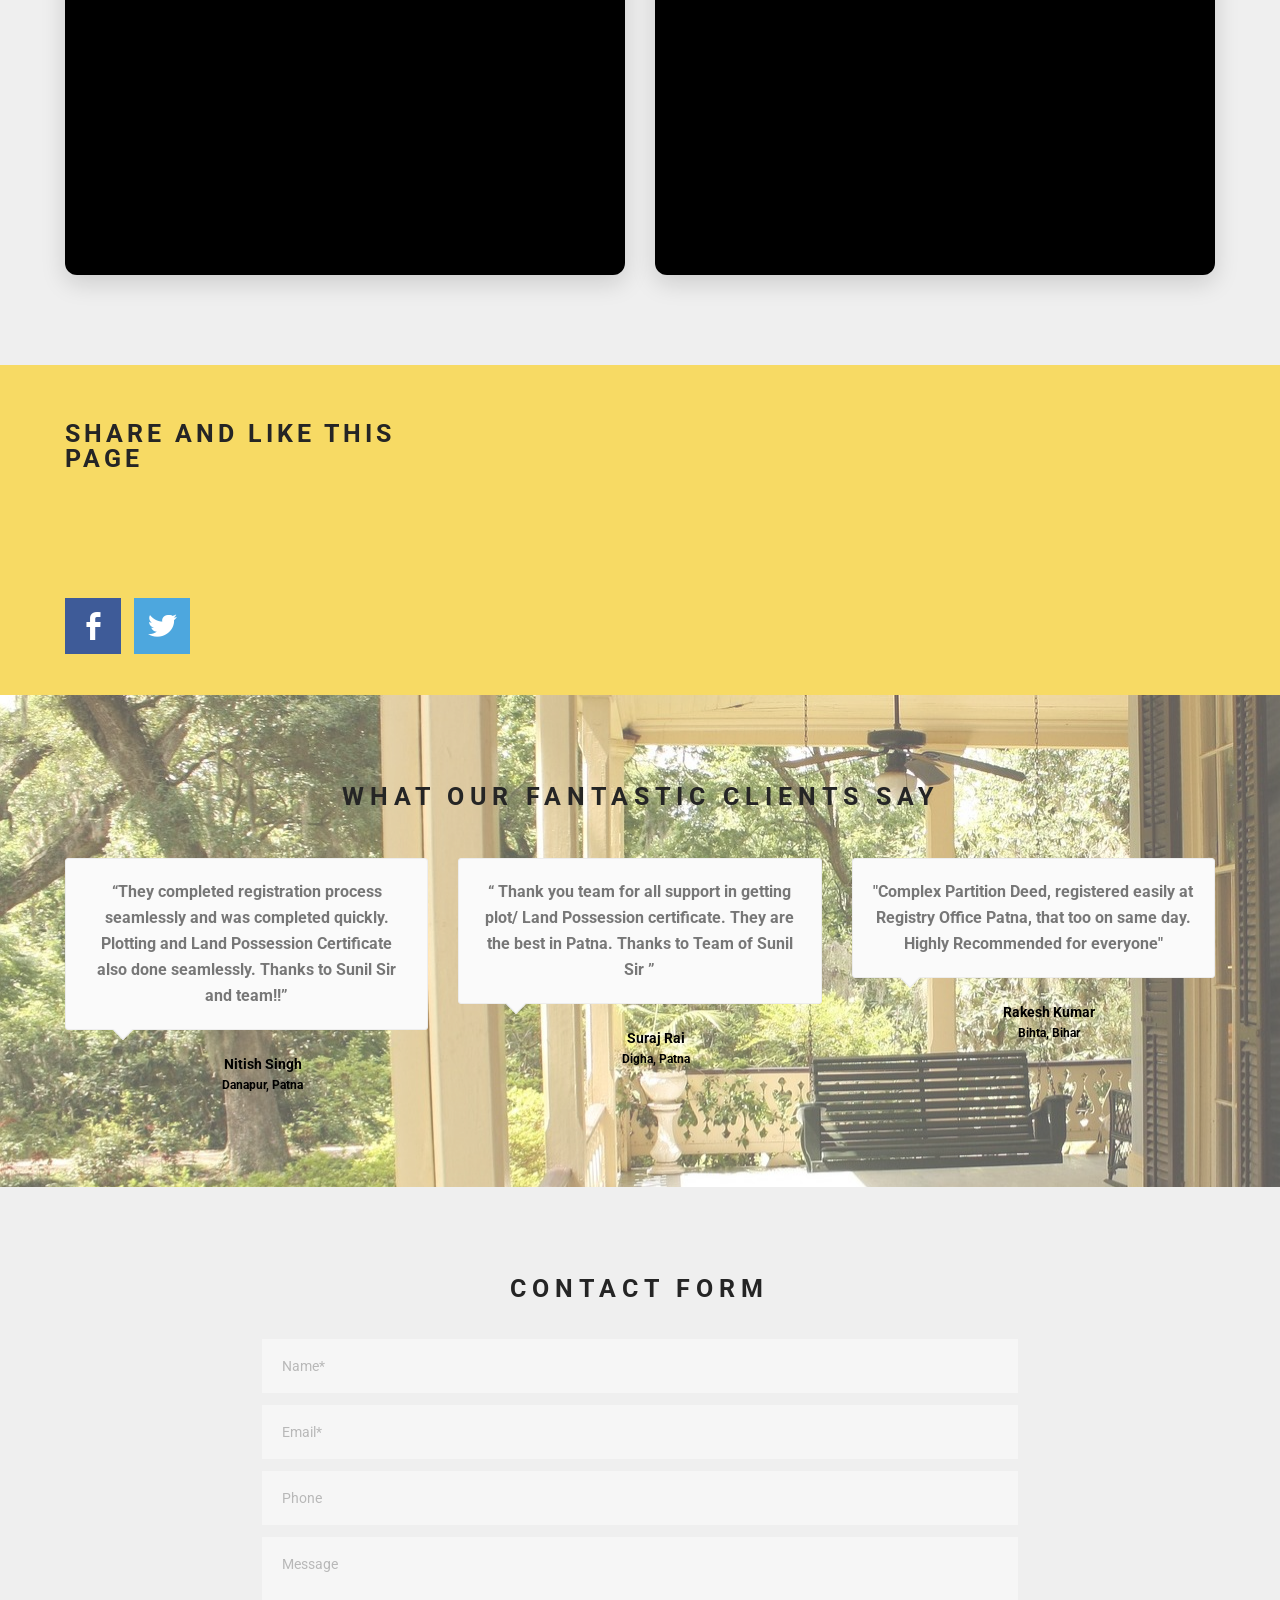
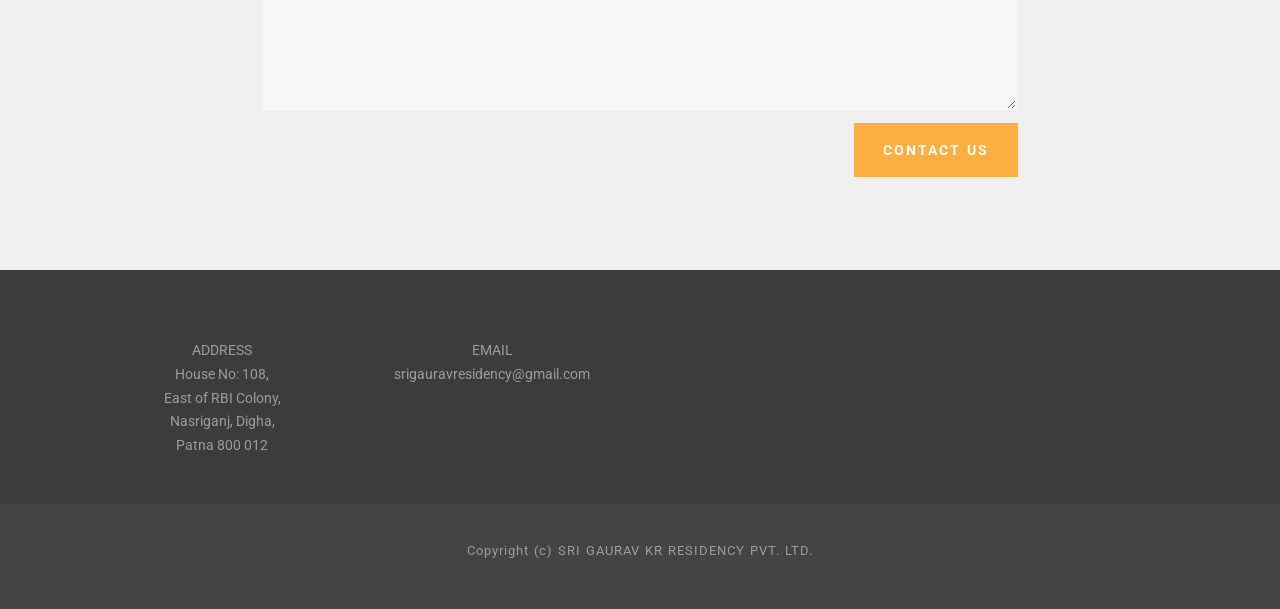
==== commit 6dbb7160: "whatsapp icon ka message update kiya" ====
--- a/index.html
+++ b/index.html
@@ -360,7 +360,7 @@
     <script src="assets/jammen/js/script.js"></script>
 
     <link rel="stylesheet" href="https://maxcdn.bootstrapcdn.com/font-awesome/4.5.0/css/font-awesome.min.css">
-                                <a href="https://api.whatsapp.com/send?phone=919546411291&text=Hello%2C%20I%20want%20more%20info%20about%20the%20service%20%F0%9F%99%82"
+                                <a href="https://api.whatsapp.com/send?phone=919546411291&text=%E0%A4%A8%E0%A4%AE%E0%A4%B8%E0%A5%8D%E0%A4%A4%E0%A5%87!%20%E0%A4%AE%E0%A5%81%E0%A4%9D%E0%A5%87%20%E0%A4%B0%E0%A4%9C%E0%A4%BF%E0%A4%B8%E0%A5%8D%E0%A4%9F%E0%A5%8D%E0%A4%B0%E0%A5%80%20%E0%A4%95%E0%A5%87%20%E0%A4%95%E0%A4%BE%E0%A4%AE%20%E0%A4%95%E0%A5%87%20%E0%A4%B2%E0%A4%BF%E0%A4%8F%20%E0%A4%B8%E0%A4%B9%E0%A4%BE%E0%A4%AF%E0%A4%A4%E0%A4%BE%20%E0%A4%9A%E0%A4%BE%E0%A4%9A%E0%A4%BF%E0%A4%8F%E0%A5%A4"
                                         class="float" target="_blank">
                                 <i class="fa fa-whatsapp my-float"></i>
                                 </a>
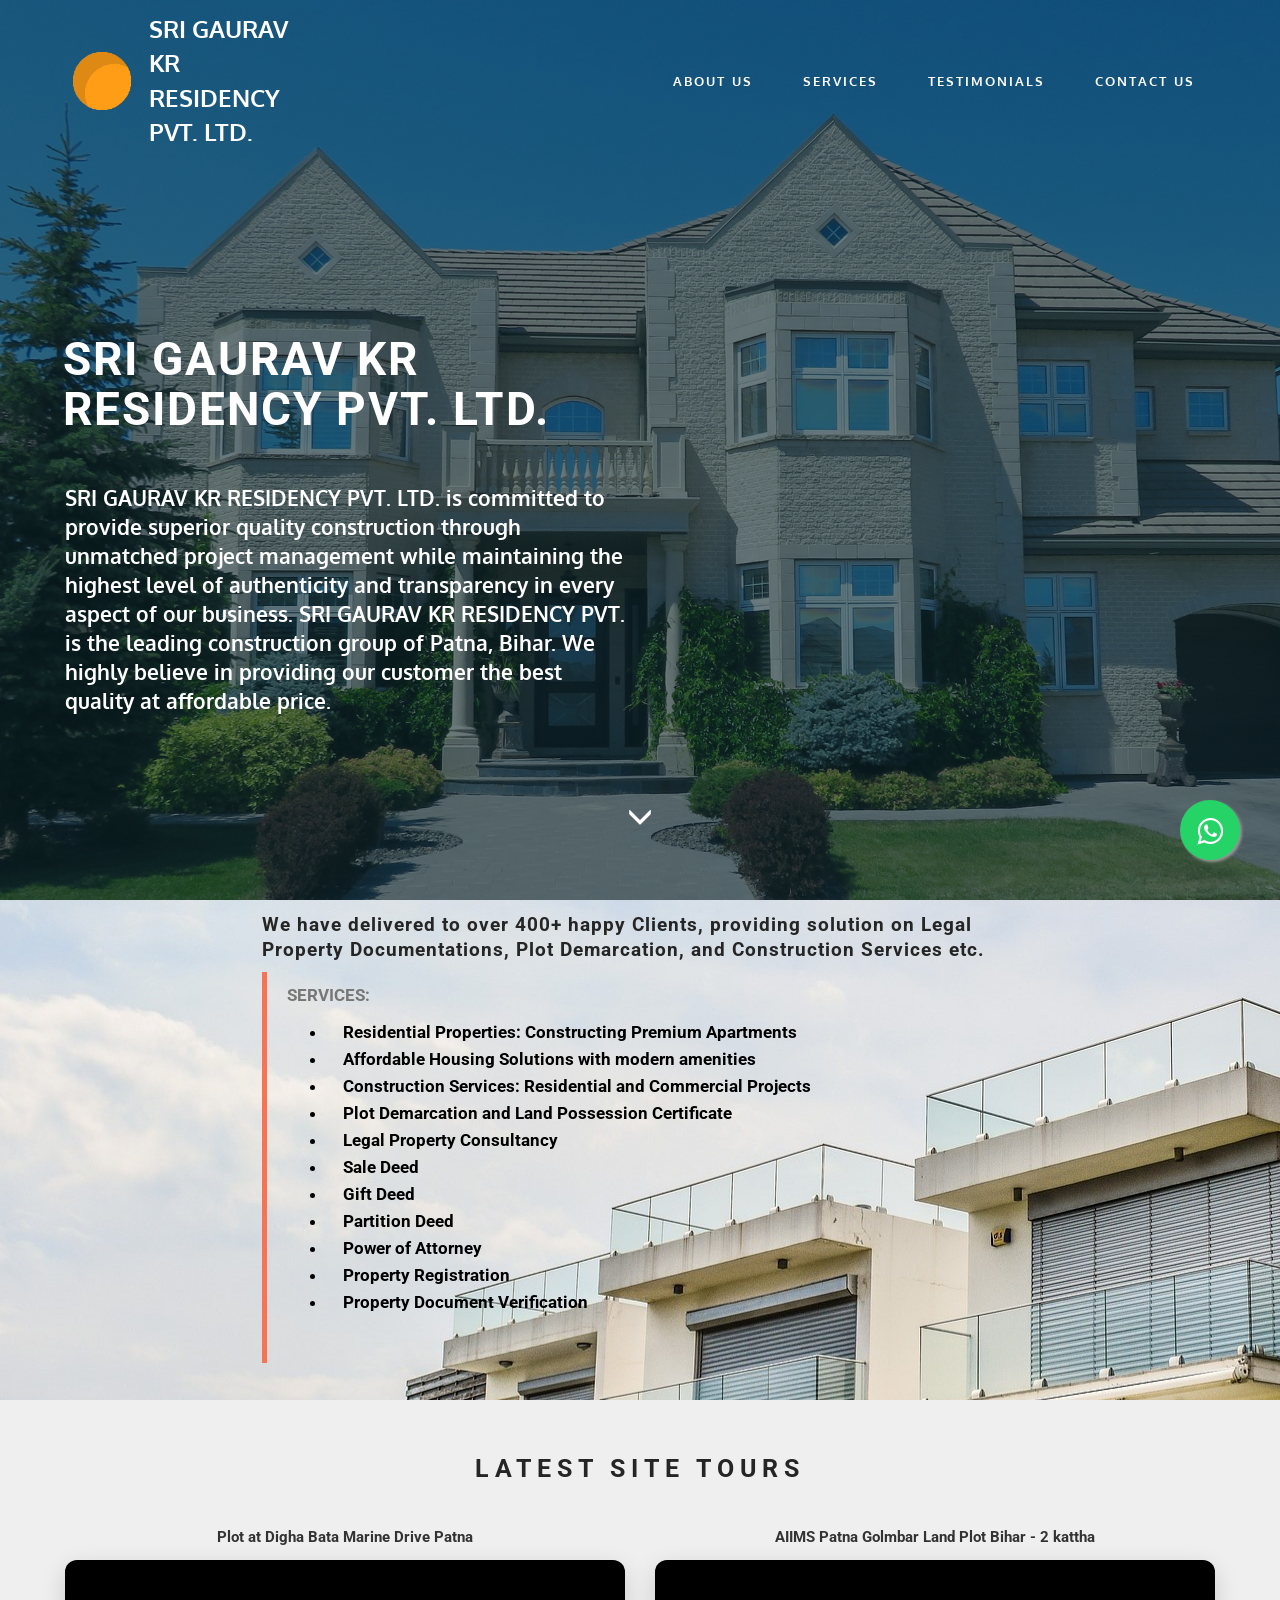
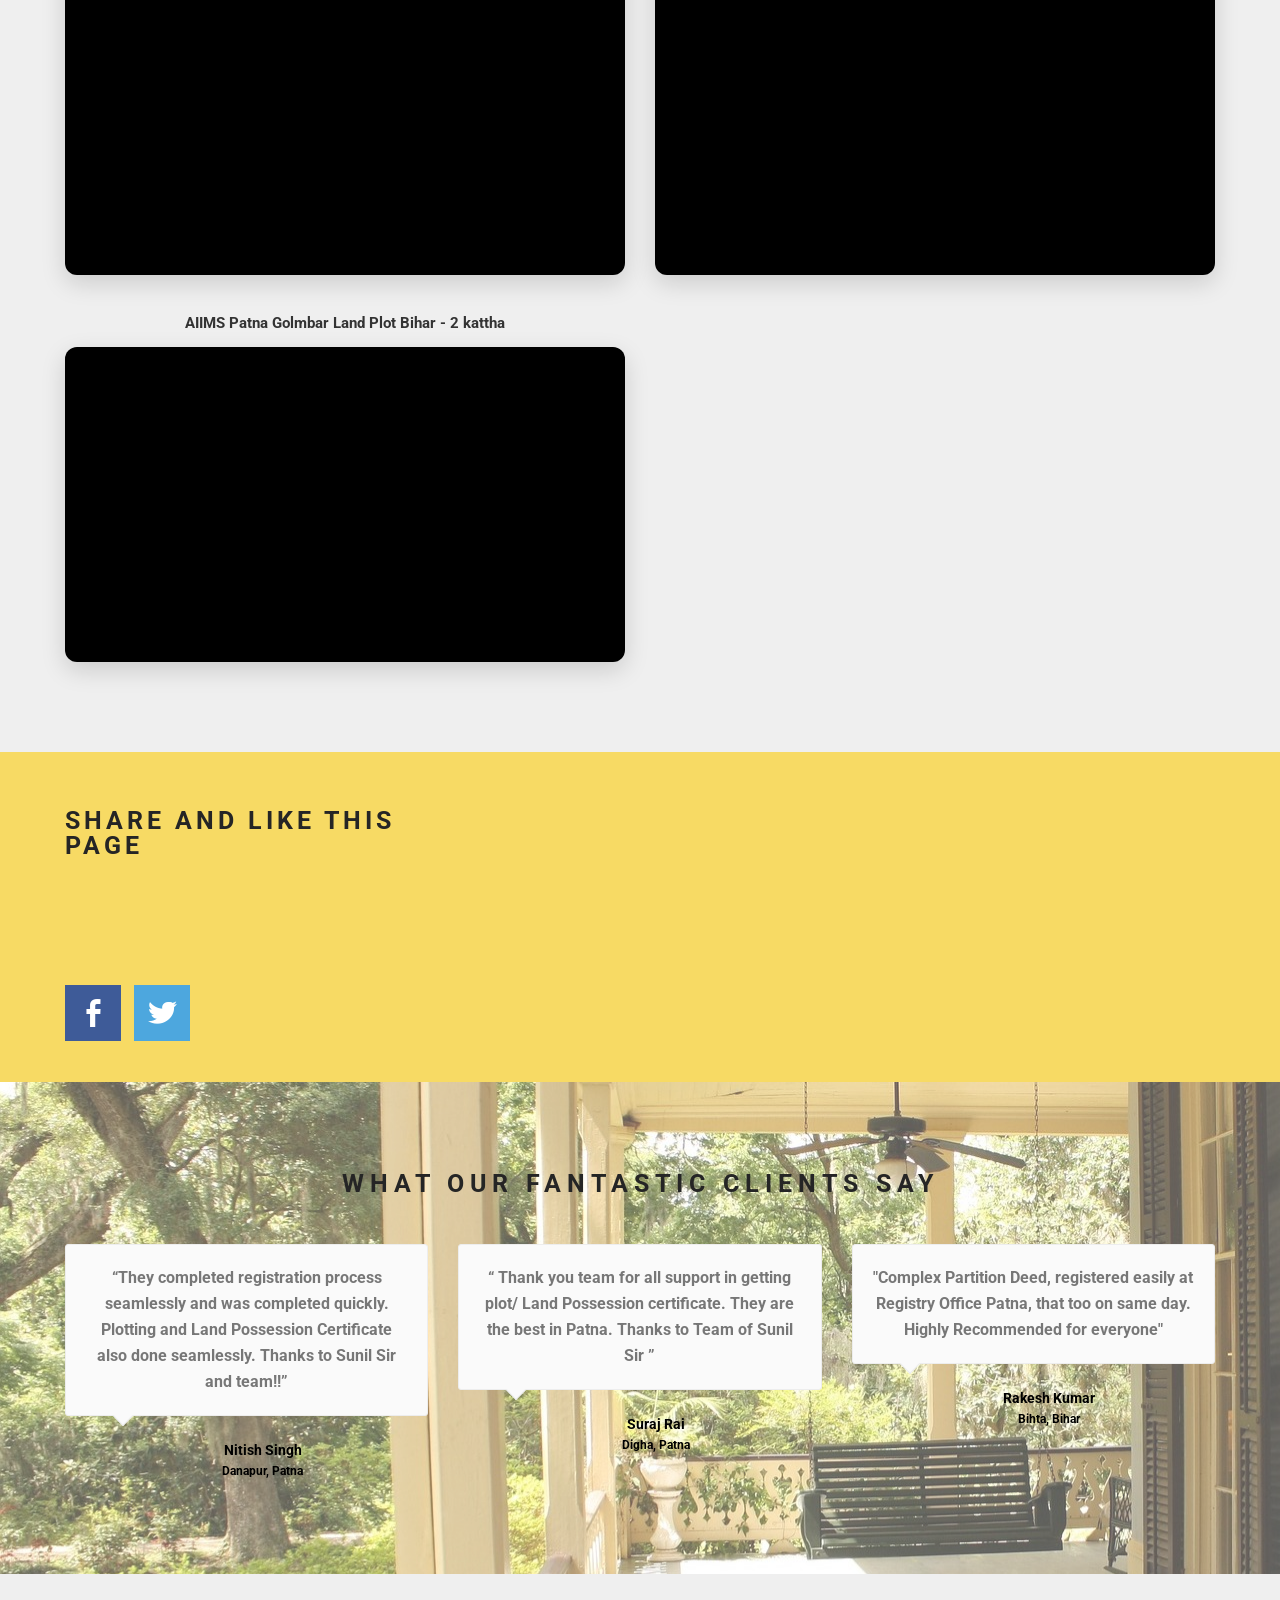
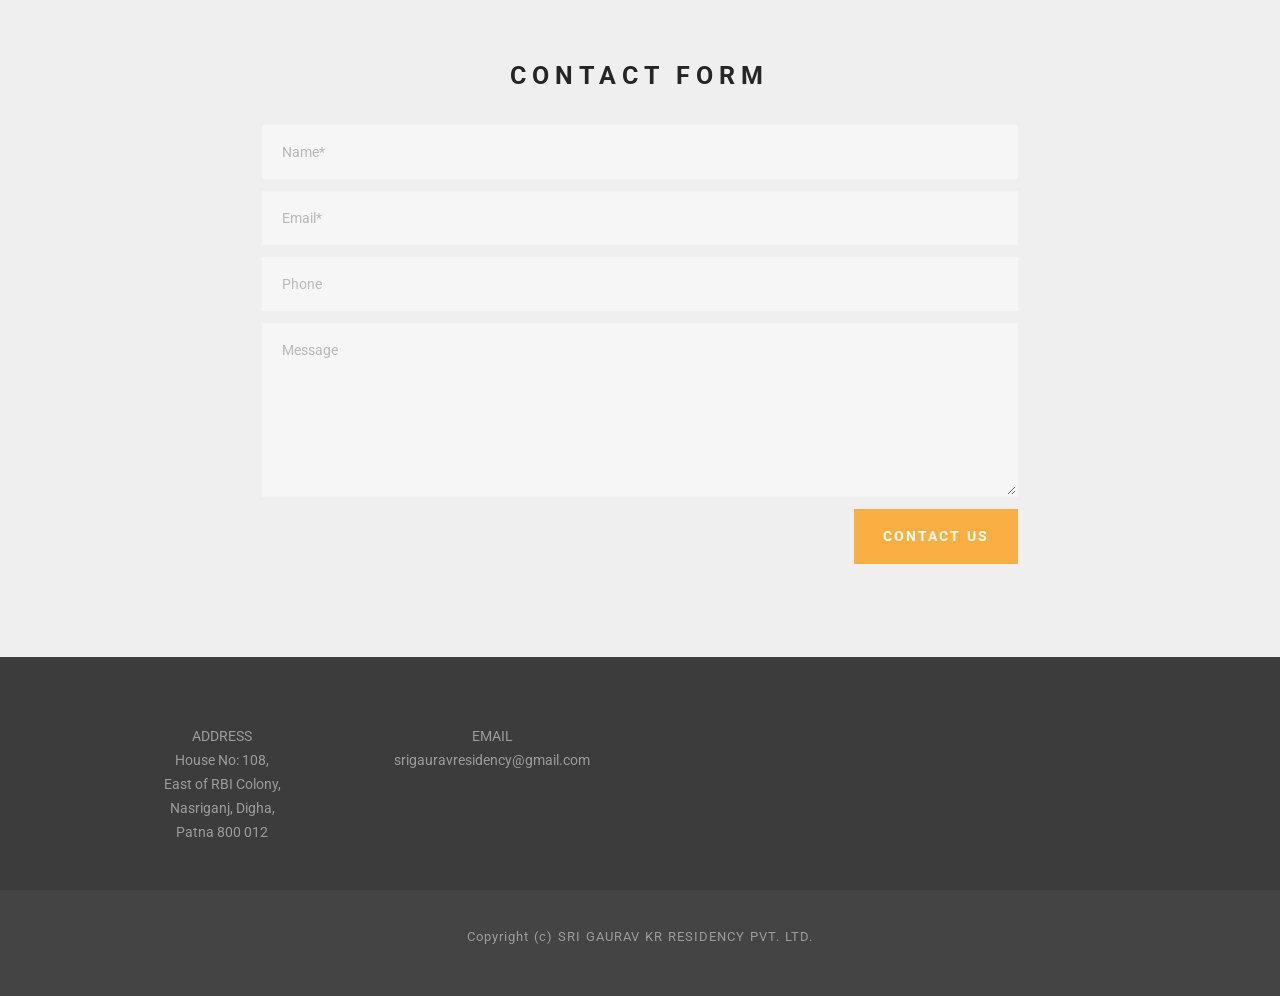
==== commit 1b70a00d: "video 3" ====
--- a/index.html
+++ b/index.html
@@ -163,7 +163,22 @@
                         </iframe>
                     </div>
                 </div>
-
+                
+                <!-- Video 3 Column -->
+                <div class="col-md-6 col-sm-12" style="margin-bottom: 30px;">
+                    <h4 class="text-center" style="margin-bottom: 15px; font-weight: bold; color: #333;">AIIMS Patna Golmbar Land Plot Bihar - 2 kattha</h4>
+                    <div class="property-video-container">
+                        <iframe
+                        src="https://player.cloudinary.com/embed/?cloud_name=i27r67f0&public_id=VID_20260922_094655"
+                        width="640"
+                        height="360" 
+                        style="height: auto; width: 100%; aspect-ratio: 640 / 360;"
+                        allow="autoplay; fullscreen; encrypted-media; picture-in-picture"
+                        allowfullscreen
+                        frameborder="0"
+                        ></iframe>
+                    </div>
+                </div>
             </div>
         </div>
     </section>
@@ -360,7 +375,7 @@
     <script src="assets/jammen/js/script.js"></script>
 
     <link rel="stylesheet" href="https://maxcdn.bootstrapcdn.com/font-awesome/4.5.0/css/font-awesome.min.css">
-                                <a href="https://api.whatsapp.com/send?phone=919546411291&text=%E0%A4%A8%E0%A4%AE%E0%A4%B8%E0%A5%8D%E0%A4%A4%E0%A5%87!%20%E0%A4%AE%E0%A5%81%E0%A4%9D%E0%A5%87%20%E0%A4%B0%E0%A4%9C%E0%A4%BF%E0%A4%B8%E0%A5%8D%E0%A4%9F%E0%A5%8D%E0%A4%B0%E0%A5%80%20%E0%A4%95%E0%A5%87%20%E0%A4%95%E0%A4%BE%E0%A4%AE%20%E0%A4%95%E0%A5%87%20%E0%A4%B2%E0%A4%BF%E0%A4%8F%20%E0%A4%B8%E0%A4%B9%E0%A4%BE%E0%A4%AF%E0%A4%A4%E0%A4%BE%20%E0%A4%9A%E0%A4%BE%E0%A4%9A%E0%A4%BF%E0%A4%8F%E0%A5%A4"
+                                <a href="https://api.whatsapp.com/send?phone=919546411291&text=%E0%A4%A8%E0%A4%AE%E0%A4%B8%E0%A5%8D%E0%A4%A4%E0%A5%87!%20%E0%A4%AE%E0%A5%81%E0%A4%9D%E0%A5%87%20%E0%A4%B0%E0%A4%9C%E0%A4%BF%E0%A4%B8%E0%A5%8D%E0%A4%9F%E0%A5%8D%E0%A4%B0%E0%A5%80%20%E0%A4%95%E0%A5%87%20%E0%A4%95%E0%A4%BE%E0%A4%AE%20%E0%A4%95%E0%A5%87%20%E0%A4%B2%E0%A4%BF%E0%A4%8F%20%E0%A4%B8%E0%A4%B9%E0%A4%BE%E0%A4%AF%E0%A4%A4%E0%A4%BE%20%E0%A4%AD%E0%A5%80%20%E0%A4%9A%E0%A4%BE%E0%A4%B9%E0%A4%BF%E0%A4%8F%E0%A5%A4"
                                         class="float" target="_blank">
                                 <i class="fa fa-whatsapp my-float"></i>
                                 </a>
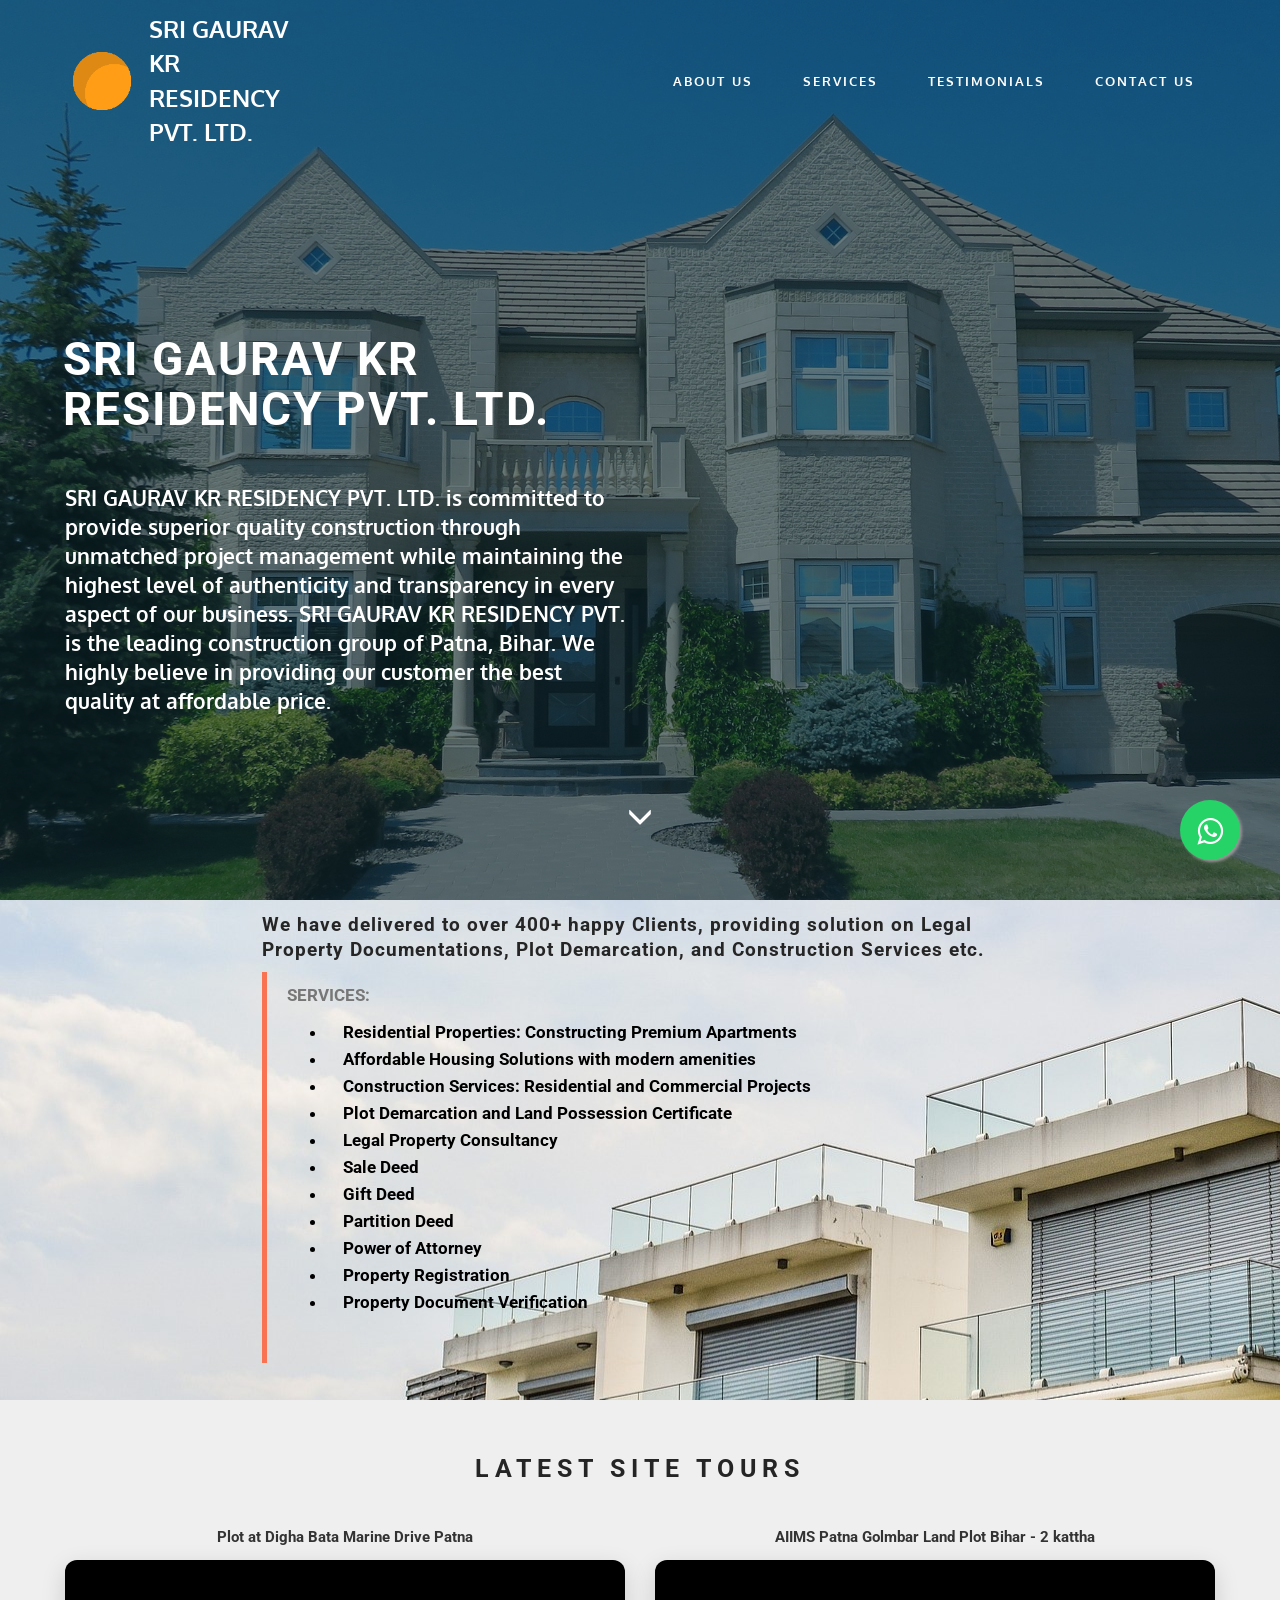
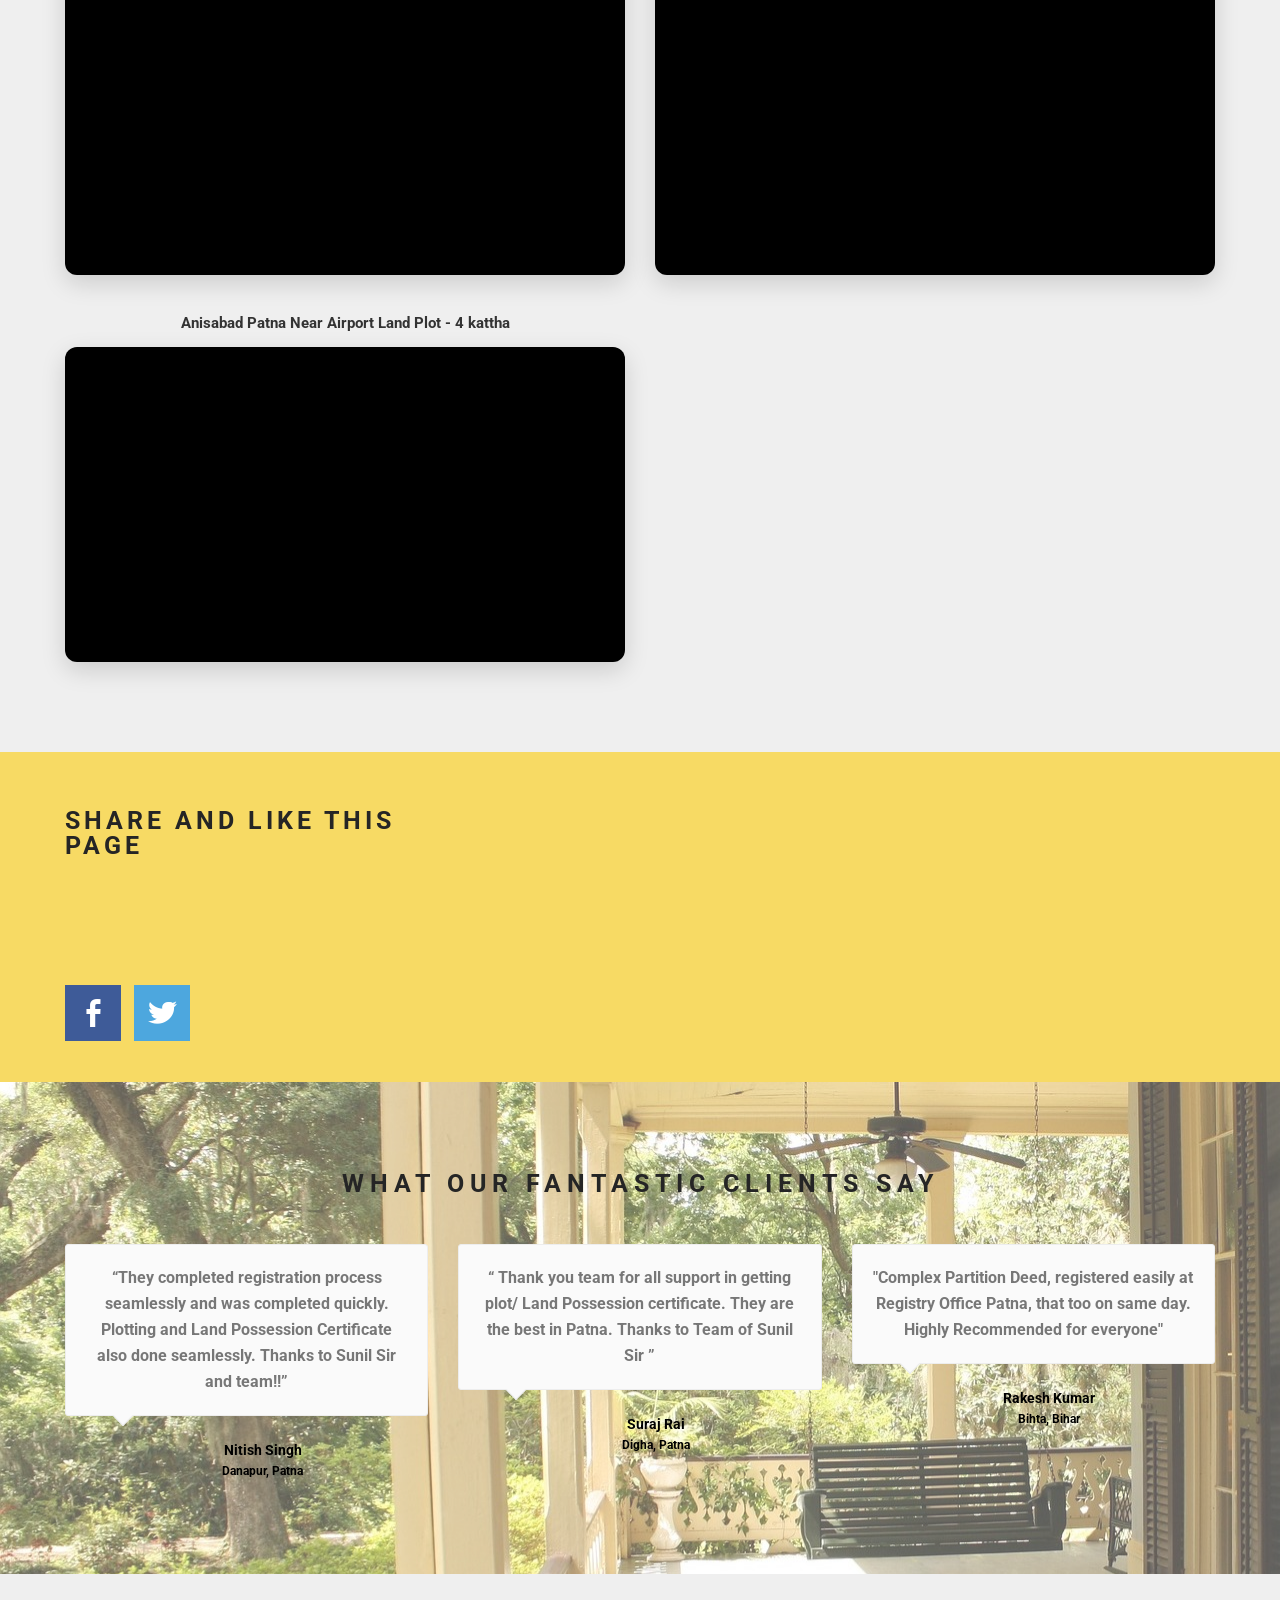
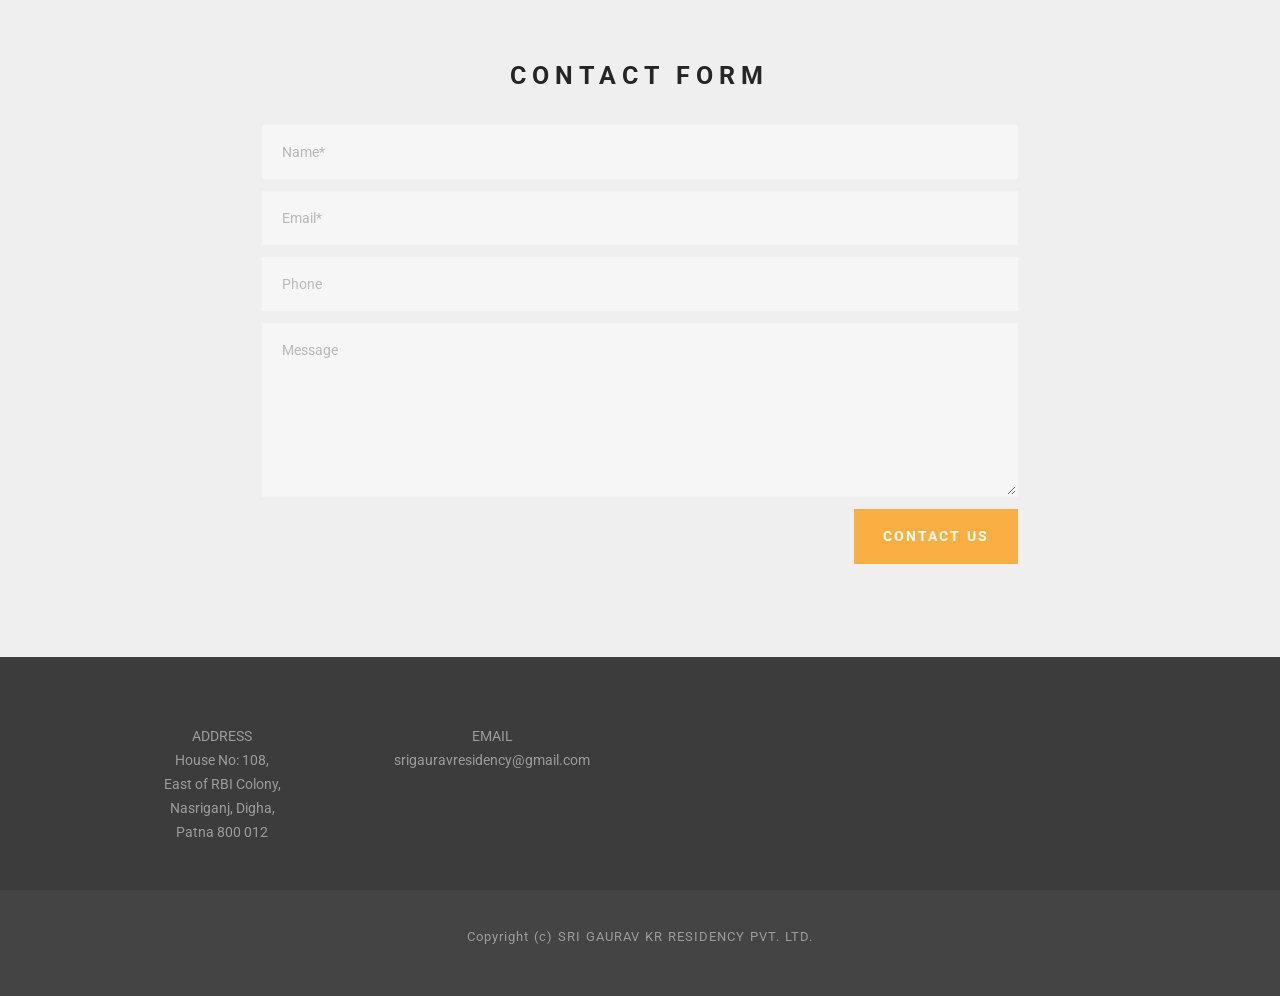
==== commit e9a51bb1: "anisabad plot" ====
--- a/index.html
+++ b/index.html
@@ -166,7 +166,7 @@
                 
                 <!-- Video 3 Column -->
                 <div class="col-md-6 col-sm-12" style="margin-bottom: 30px;">
-                    <h4 class="text-center" style="margin-bottom: 15px; font-weight: bold; color: #333;">AIIMS Patna Golmbar Land Plot Bihar - 2 kattha</h4>
+                    <h4 class="text-center" style="margin-bottom: 15px; font-weight: bold; color: #333;">Anisabad Patna Near Airport Land Plot - 4 kattha</h4>
                     <div class="property-video-container">
                         <iframe
                         src="https://player.cloudinary.com/embed/?cloud_name=i27r67f0&public_id=VID_20260922_094655"
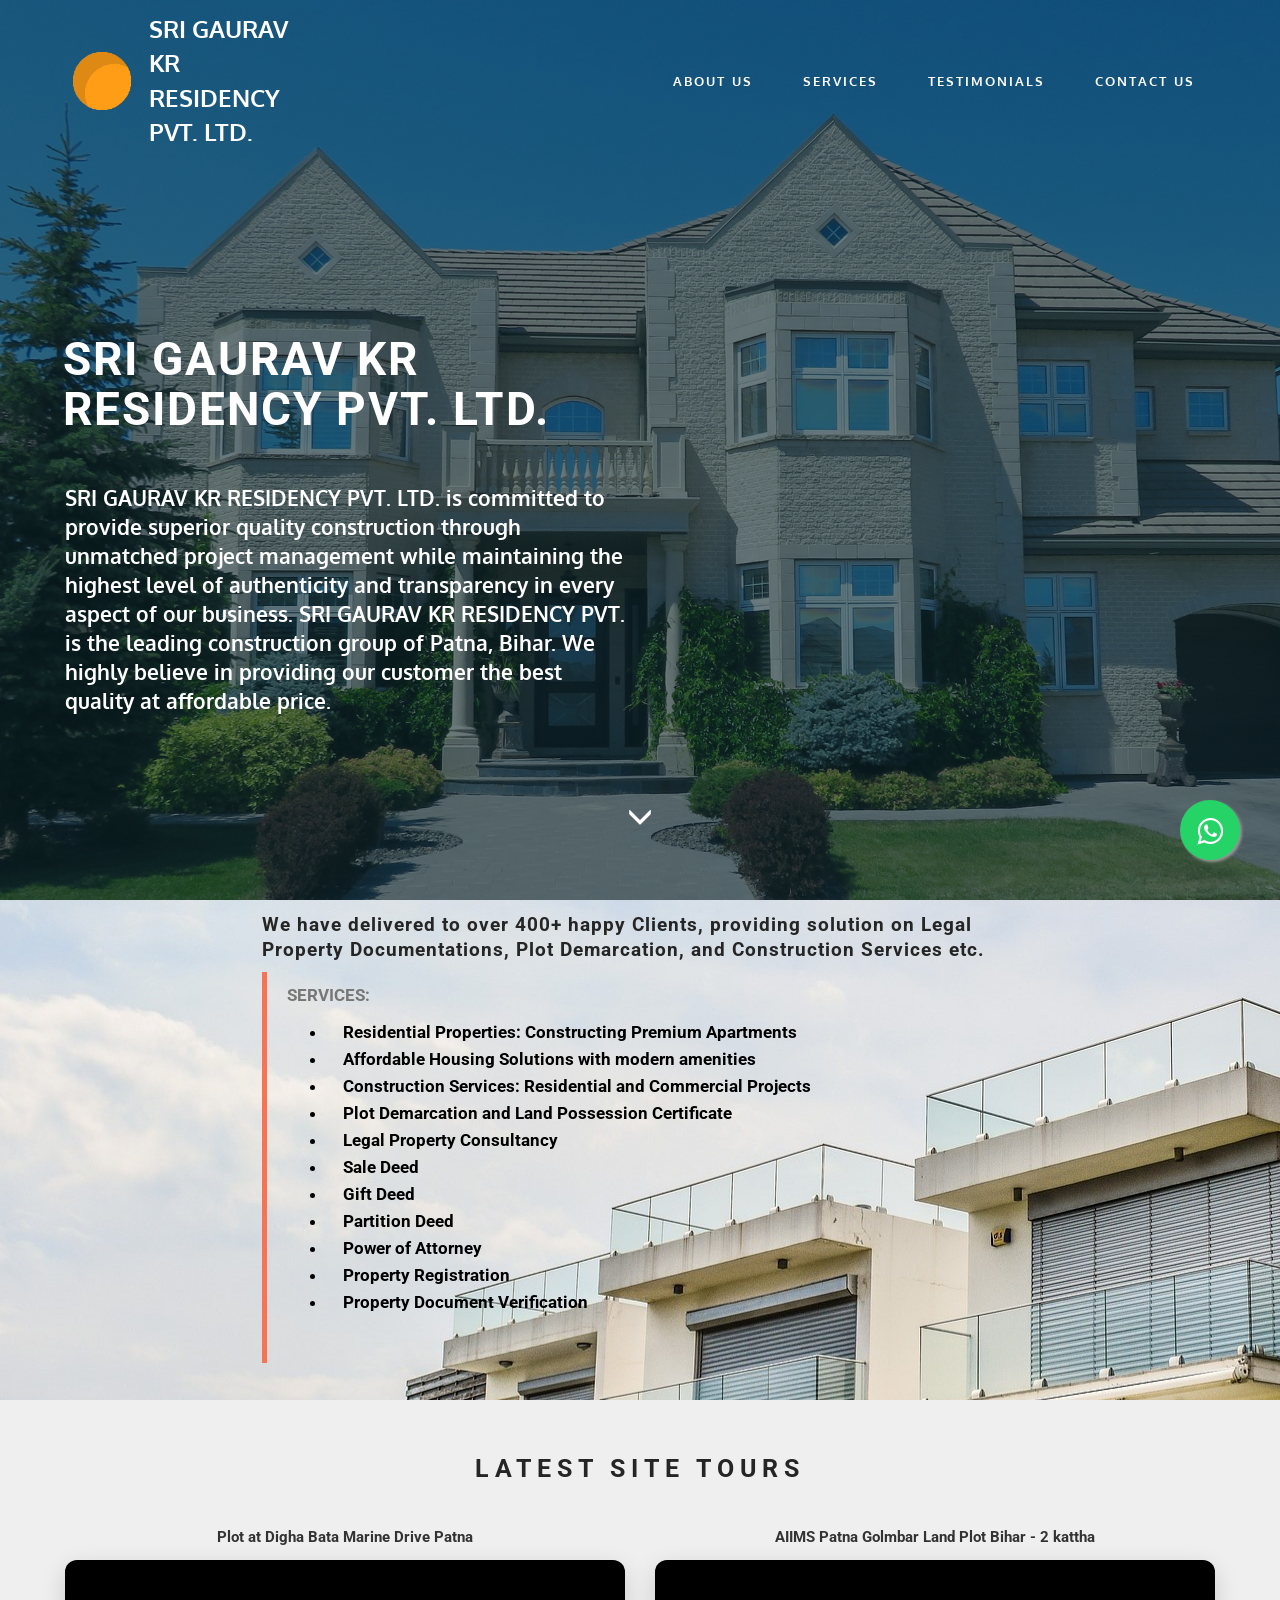
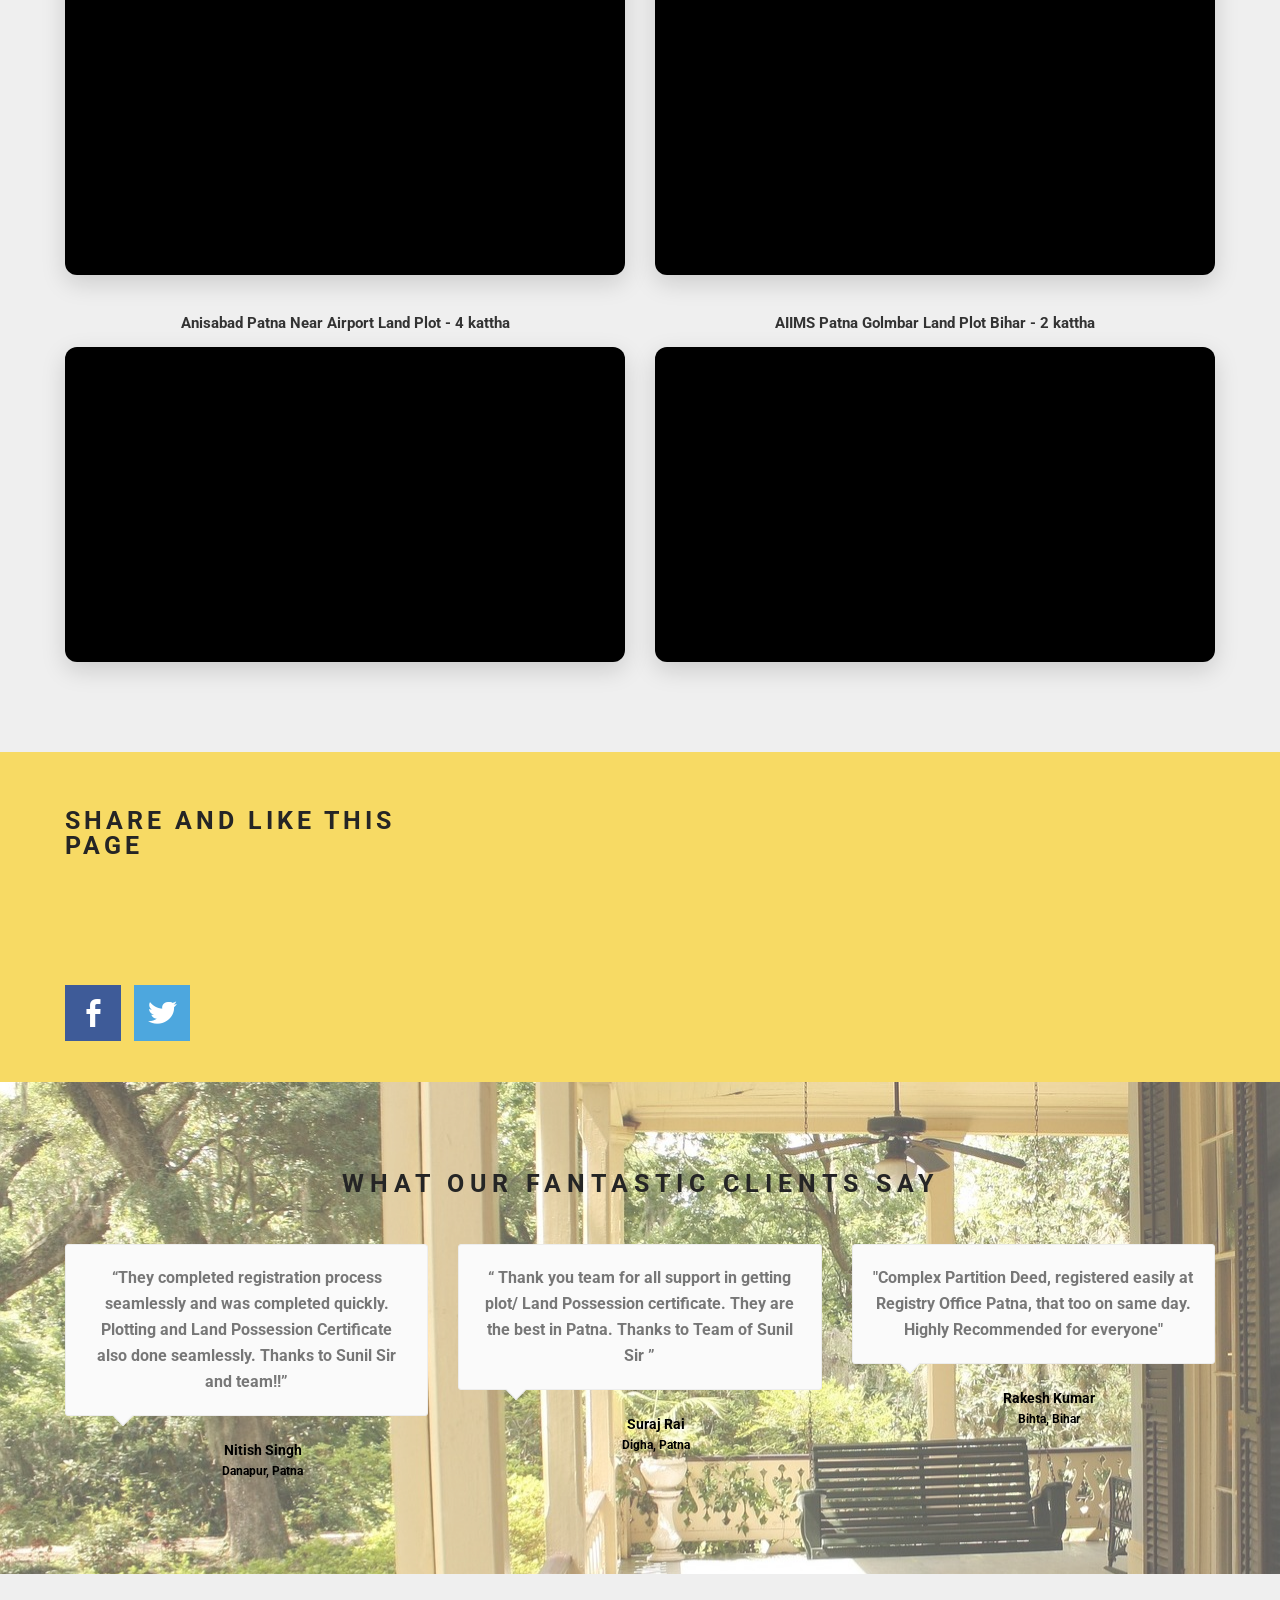
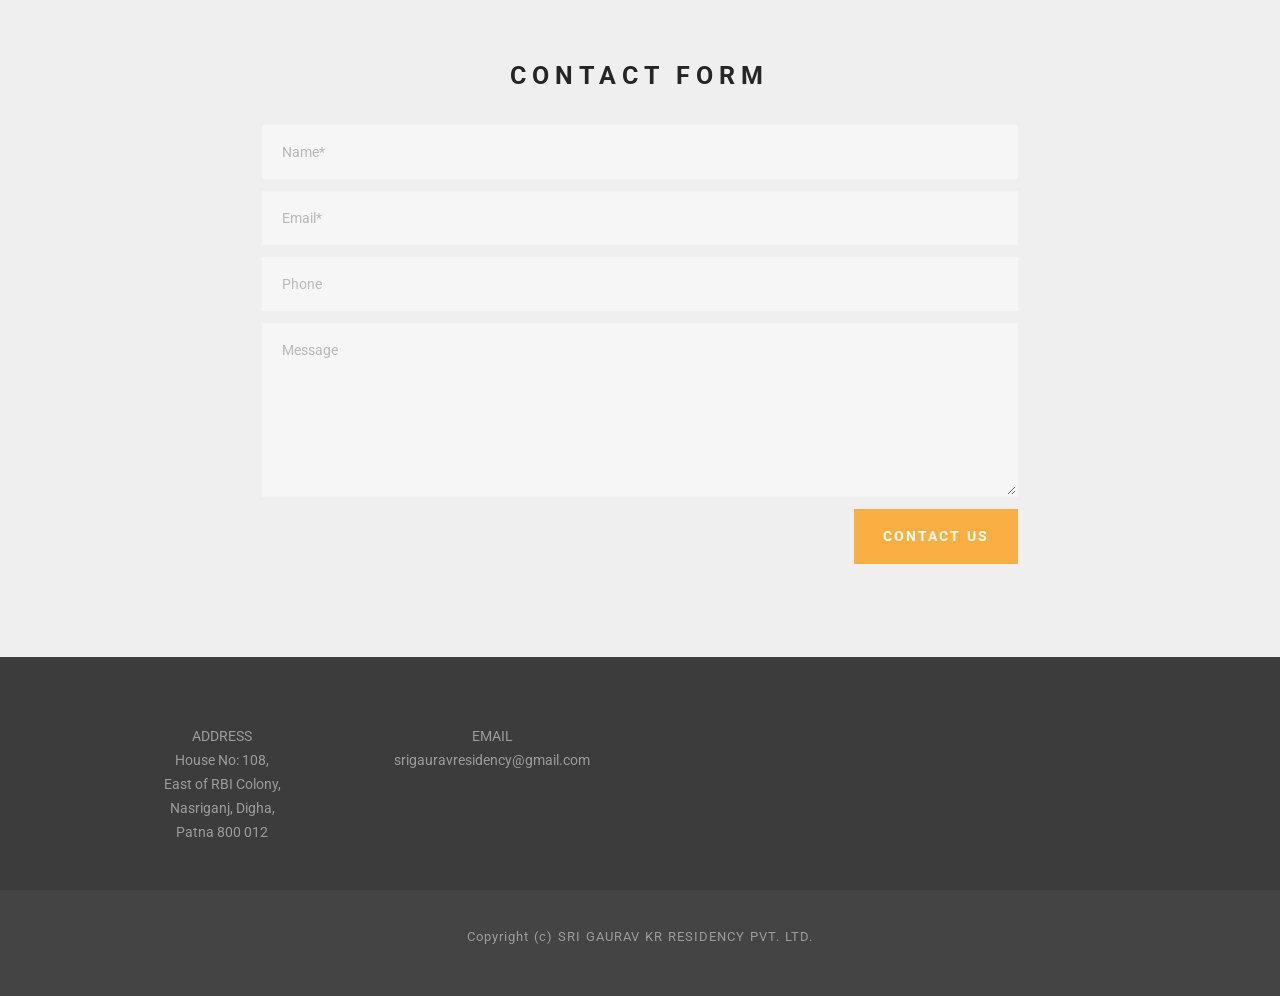
==== commit dc25b818: "video 4" ====
--- a/index.html
+++ b/index.html
@@ -177,6 +177,21 @@
                         allowfullscreen
                         frameborder="0"
                         ></iframe>
+                    </div>
+                </div>
+                 <!-- Video 4 Column -->
+                <div class="col-md-6 col-sm-12" style="margin-bottom: 30px;">
+                    <h4 class="text-center" style="margin-bottom: 15px; font-weight: bold; color: #333;">AIIMS Patna Golmbar Land Plot Bihar - 2 kattha</h4>
+                    <div class="property-video-container">
+                   <iframe
+             src="https://player.cloudinary.com/embed/?cloud_name=i27r67f0&public_id=VID_20261008_113747"
+             width="640"
+             height="360" 
+             style="height: auto; width: 100%; aspect-ratio: 640 / 360;"
+             allow="autoplay; fullscreen; encrypted-media; picture-in-picture"
+             allowfullscreen
+             frameborder="0"
+              ></iframe>
                     </div>
                 </div>
             </div>
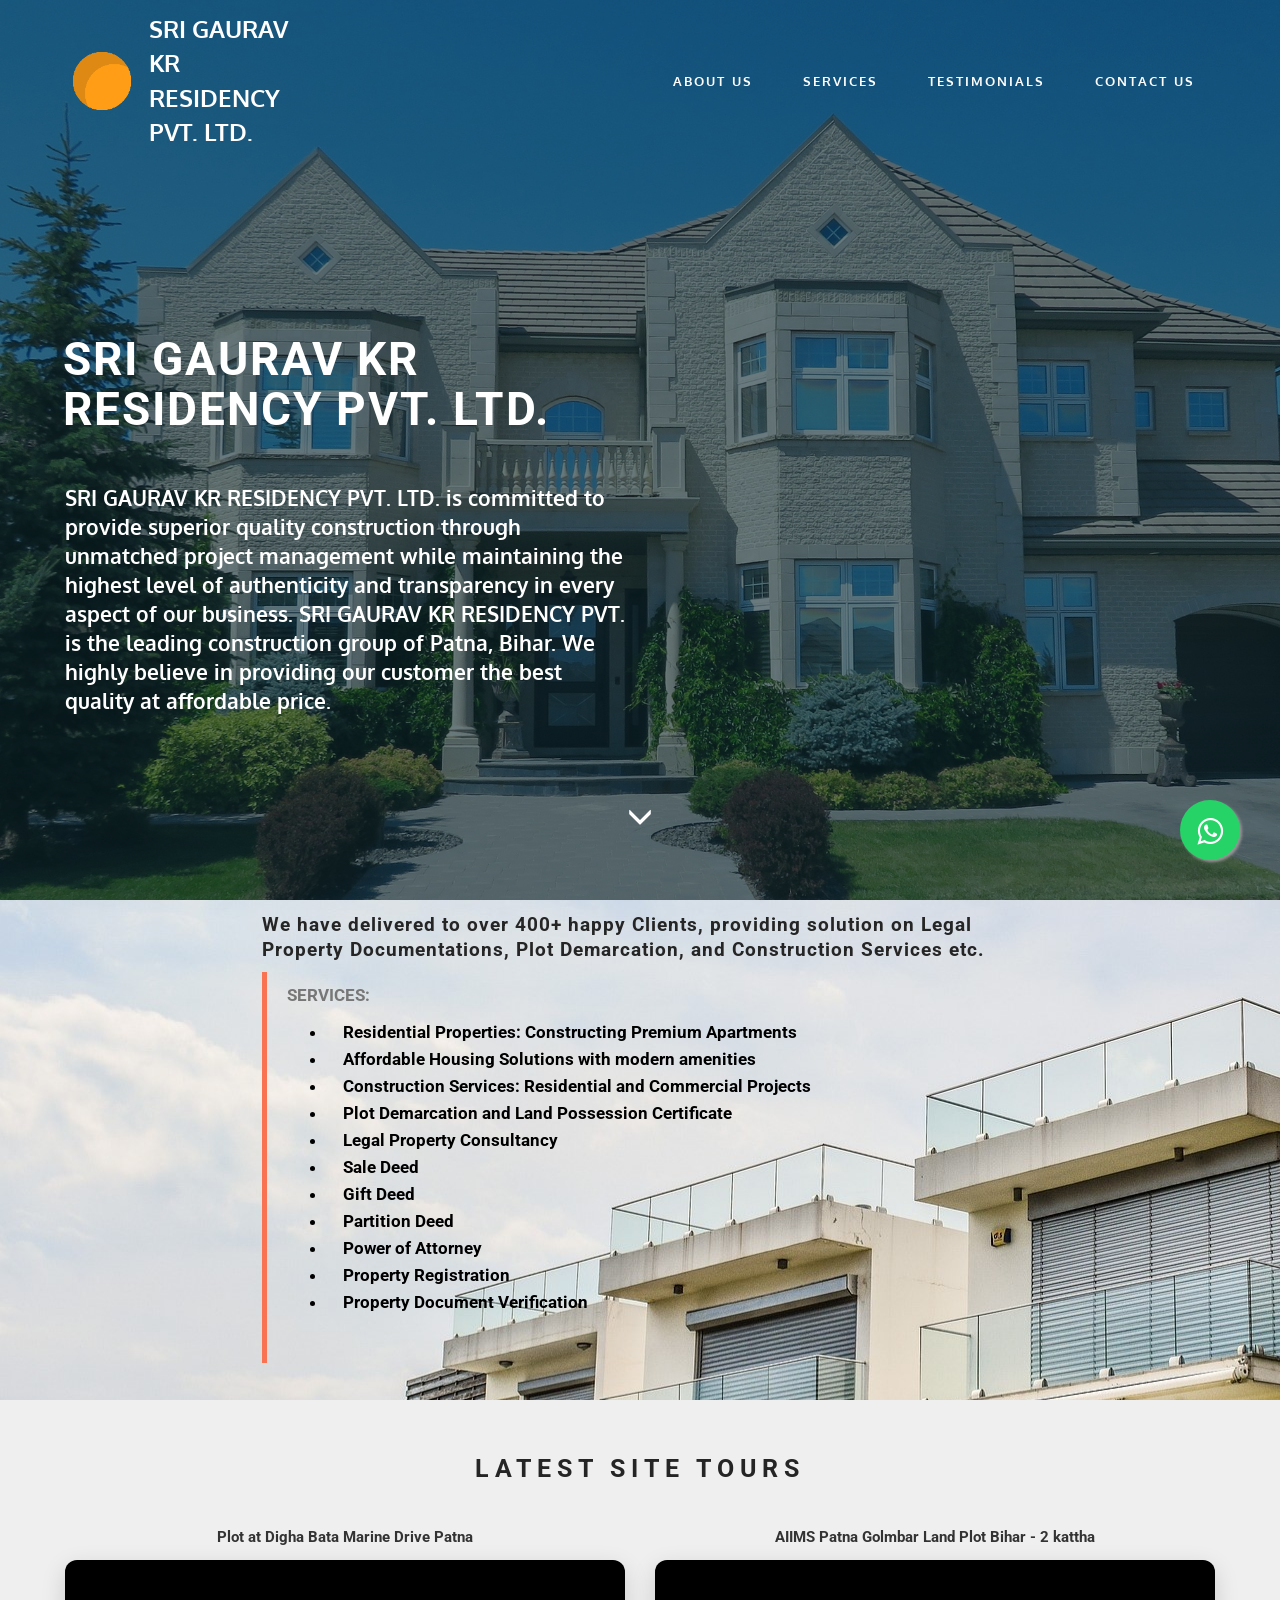
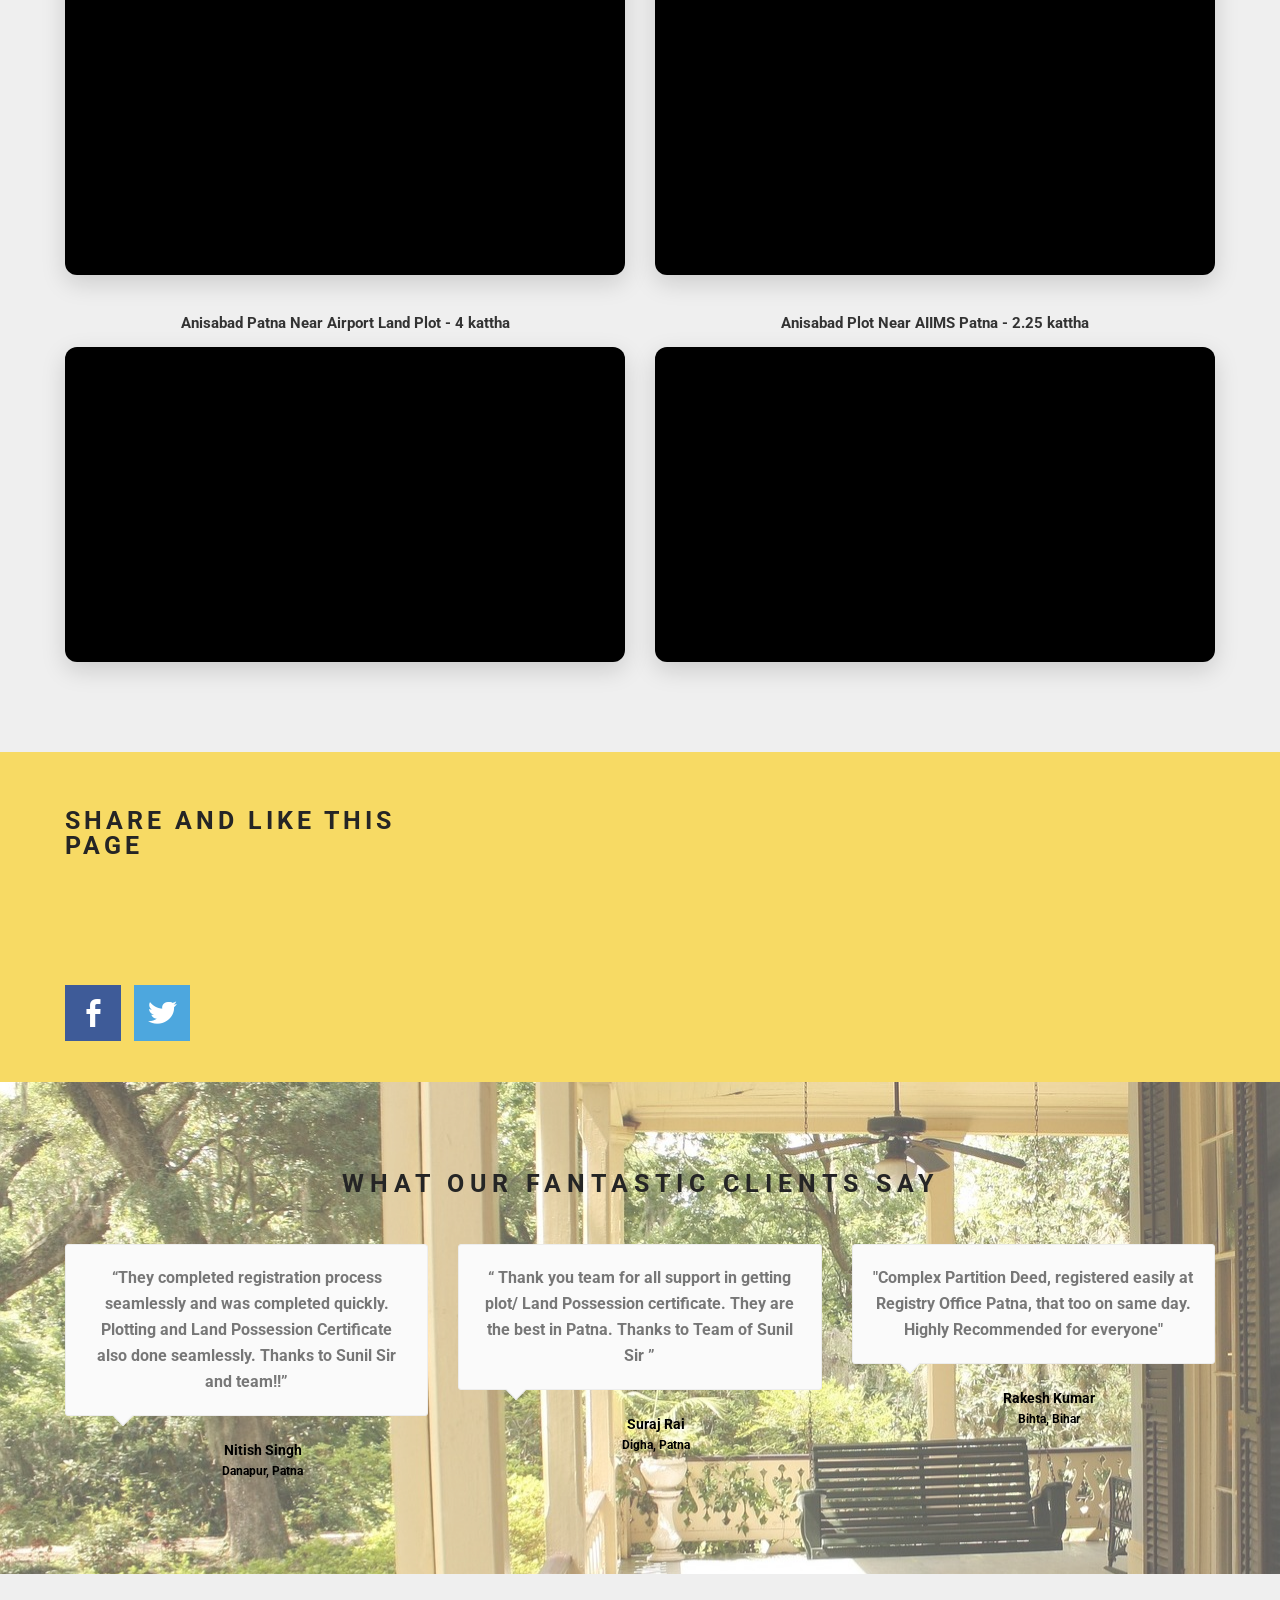
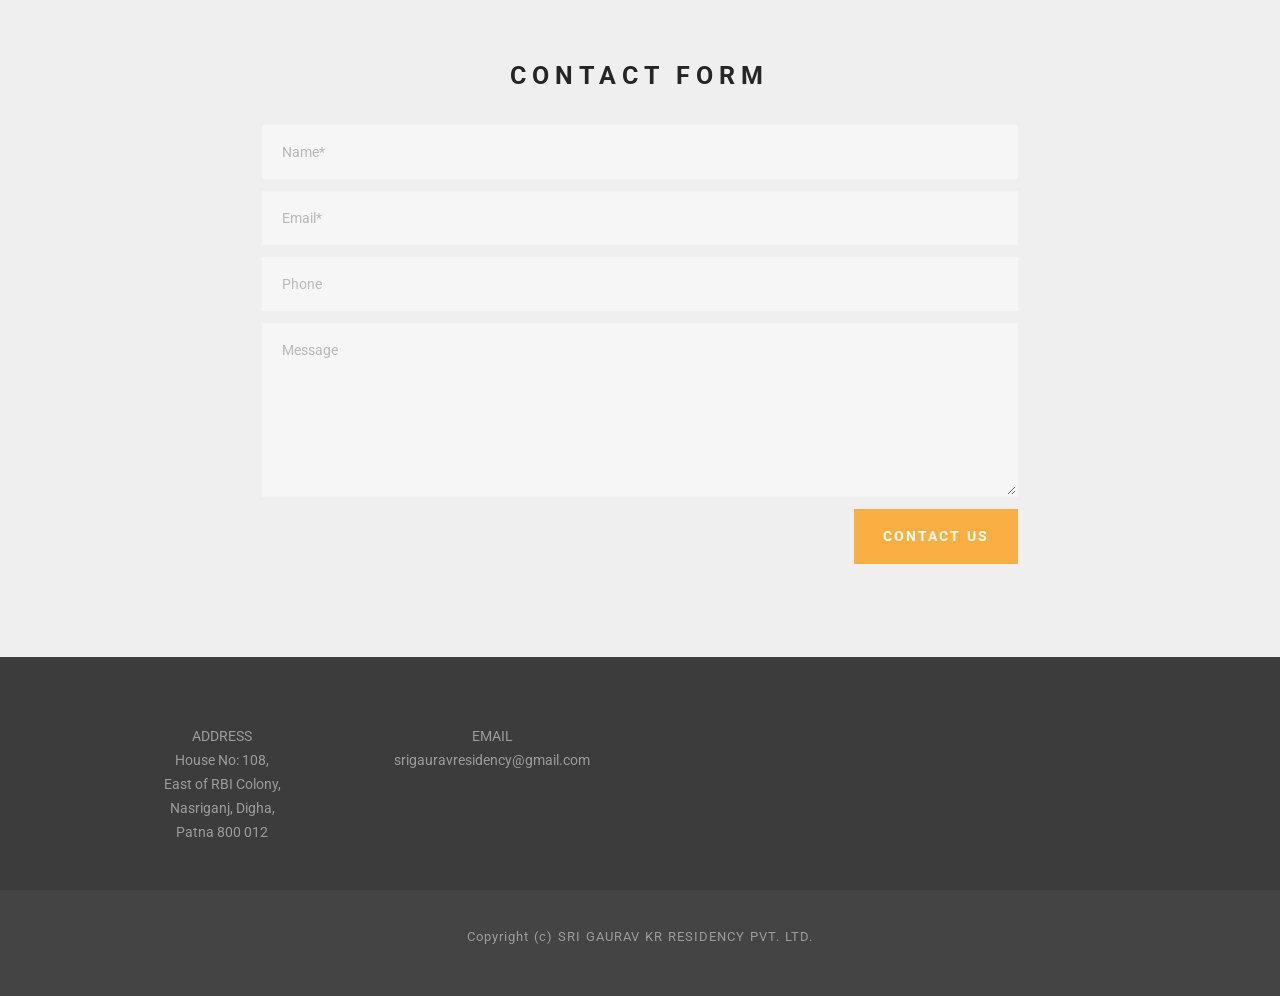
==== commit da0b931e: "video 4" ====
--- a/index.html
+++ b/index.html
@@ -181,7 +181,7 @@
                 </div>
                  <!-- Video 4 Column -->
                 <div class="col-md-6 col-sm-12" style="margin-bottom: 30px;">
-                    <h4 class="text-center" style="margin-bottom: 15px; font-weight: bold; color: #333;">AIIMS Patna Golmbar Land Plot Bihar - 2 kattha</h4>
+                    <h4 class="text-center" style="margin-bottom: 15px; font-weight: bold; color: #333;">Anisabad Plot Near AIIMS Patna  - 2.25 kattha</h4>
                     <div class="property-video-container">
                    <iframe
              src="https://player.cloudinary.com/embed/?cloud_name=i27r67f0&public_id=VID_20261008_113747"
